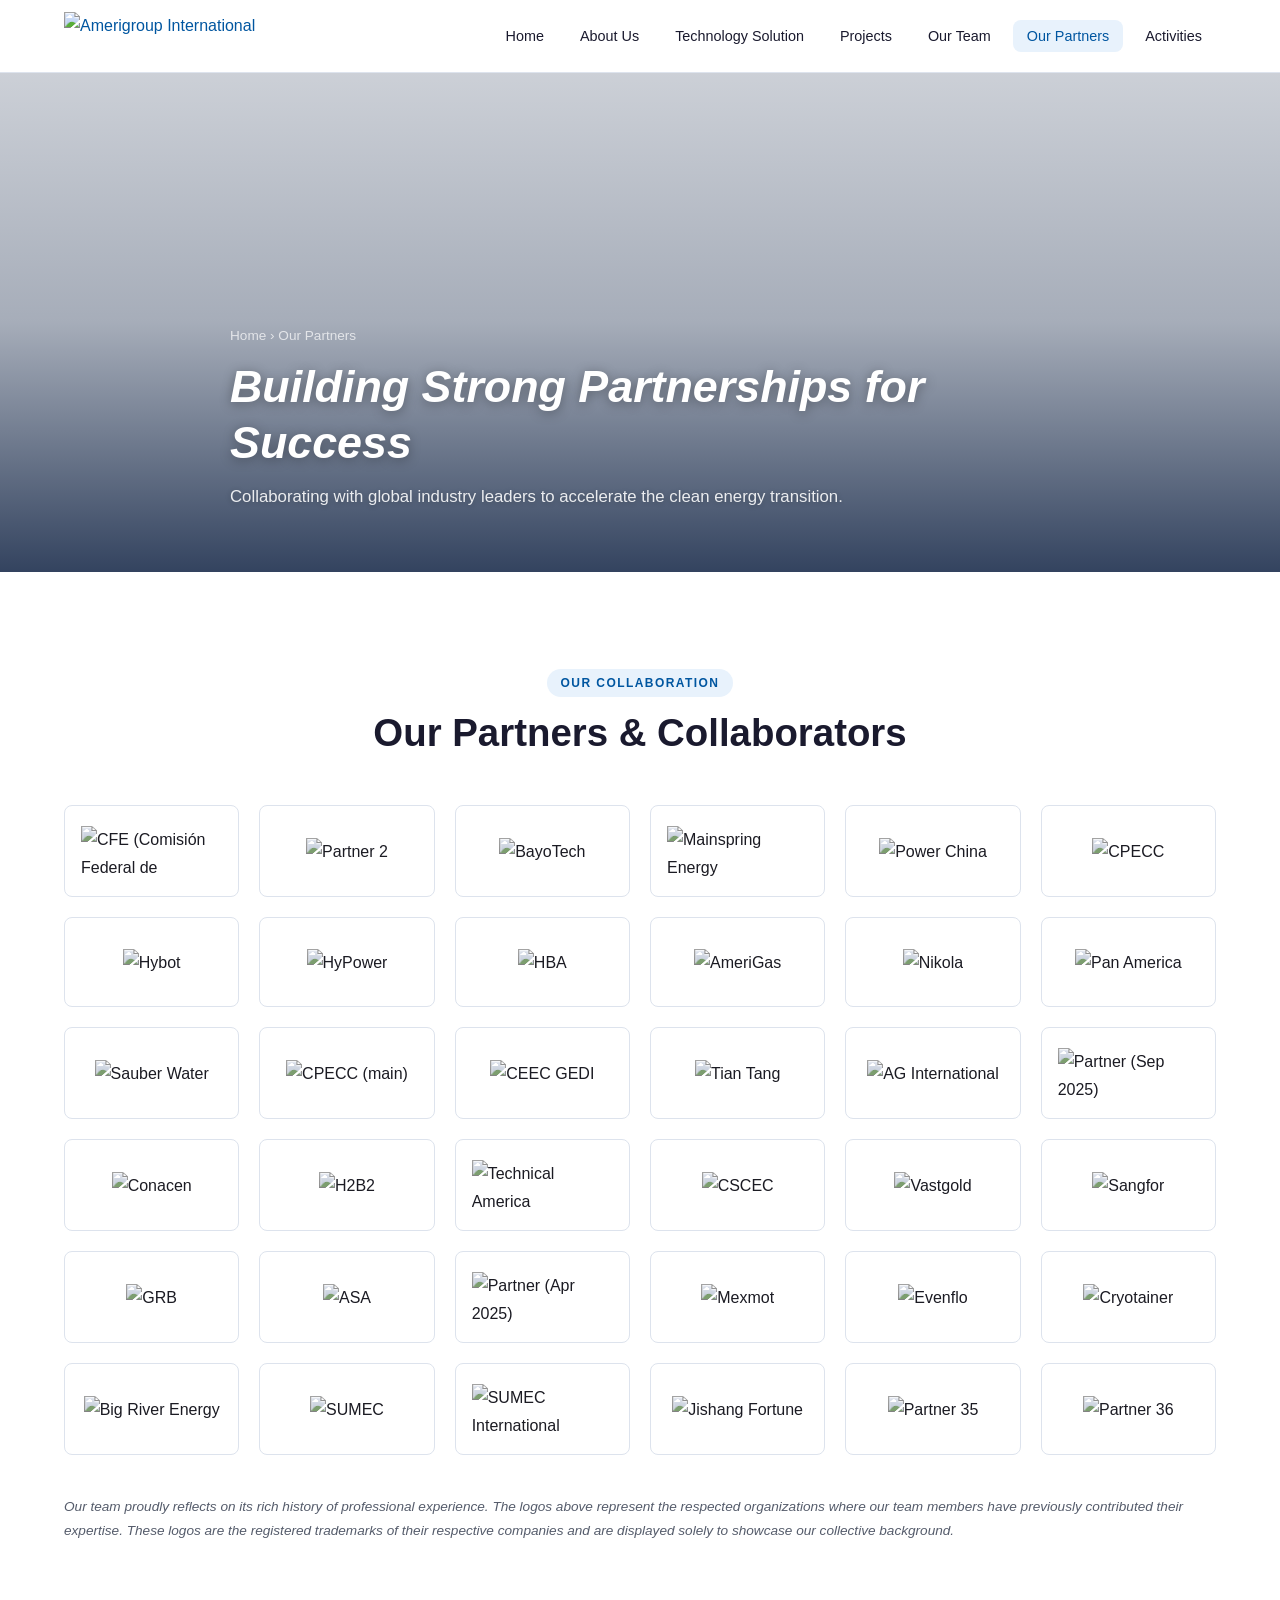
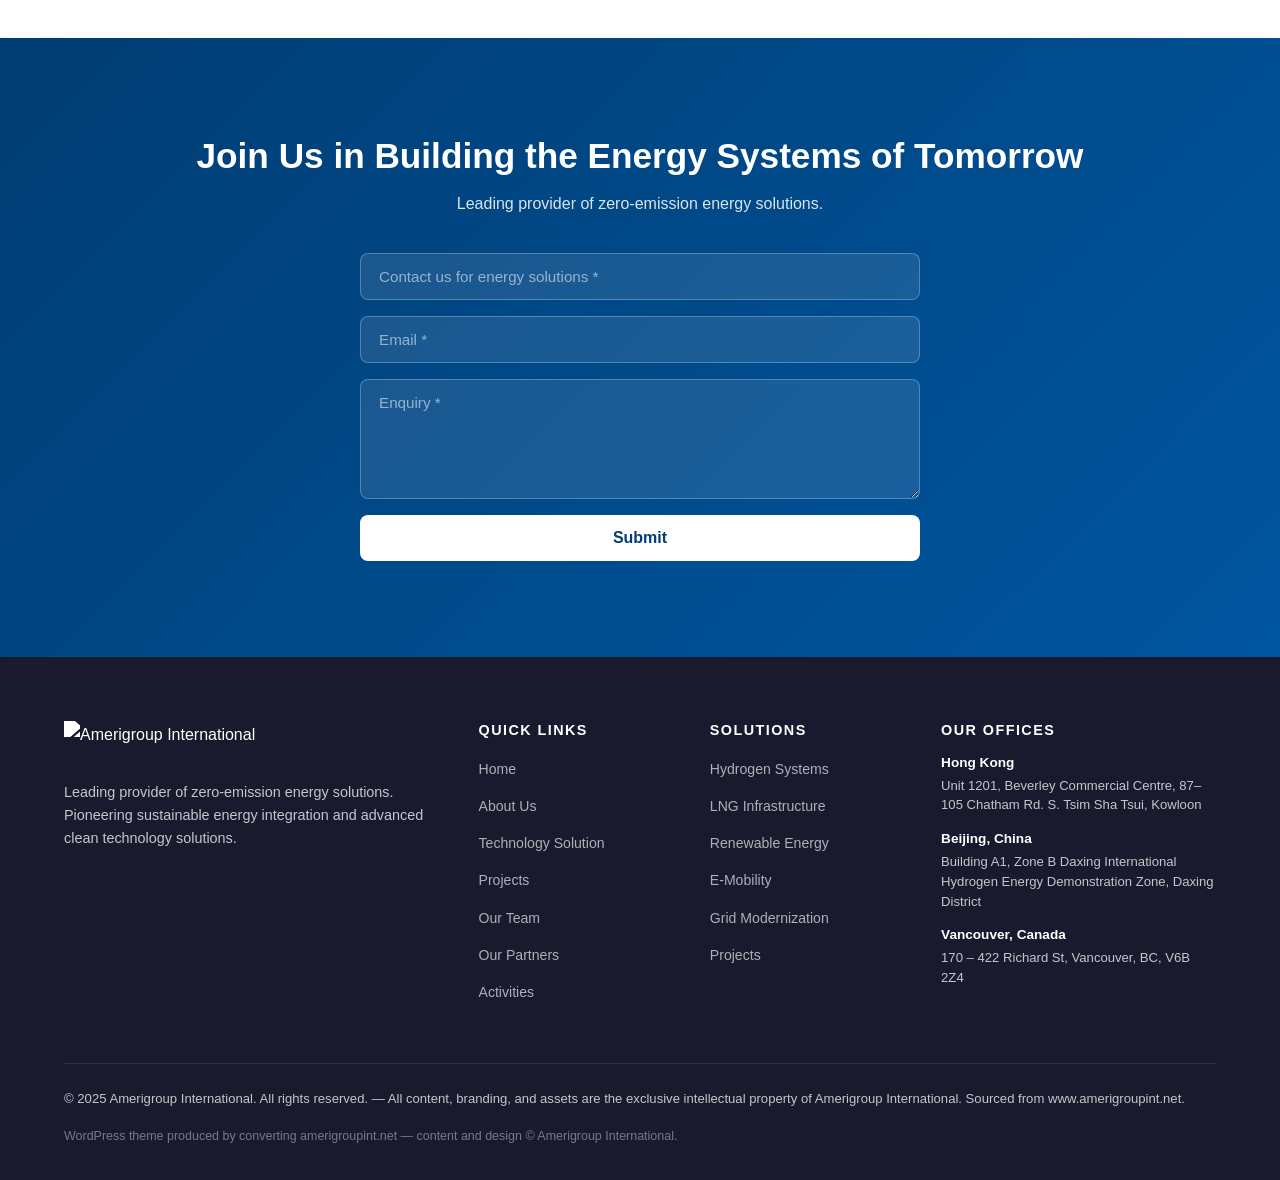
==== our-partners.html @ bb8b4ef3 "Update our-partners.html" ====
<!DOCTYPE html>
<html lang="en">

<head>
    <meta charset="UTF-8">
    <meta name="viewport" content="width=device-width, initial-scale=1">
    <title>Our Partners — Amerigroup International</title>
    <link rel="stylesheet" href="style.css">
</head>

<body>

    <header id="site-header" role="banner">
        <div class="container">
            <div class="header-inner">
                <a href="index.html" class="site-logo" aria-label="Amerigroup International">
                    <img src="https://assets.zyrosite.com/cdn-cgi/image/format=auto,w=768,fit=crop,q=95/ALpeJ1OkE5HqbP9Z/ag-blue-mxB4r60XMEiBQ2EG.jpg"
                        alt="Amerigroup International" height="48">
                </a>
                <nav class="primary-nav" id="primary-nav" role="navigation" aria-label="Primary Menu">
                    <ul>
                        <li><a href="index.html">Home</a></li>
                        <li><a href="about-us.html">About Us</a></li>
                        <li><a href="technology-solution.html">Technology Solution</a></li>
                        <li><a href="projects.html">Projects</a></li>
                        <li><a href="our-team.html">Our Team</a></li>
                        <li class="current-menu-item"><a href="our-partners.html">Our Partners</a></li>
                        <li><a href="activities.html">Activities</a></li>
                    </ul>
                </nav>
                <button class="nav-toggle" id="nav-toggle" aria-controls="primary-nav" aria-expanded="false"
                    aria-label="Toggle navigation">
                    <span></span><span></span><span></span>
                </button>
            </div>
        </div>
    </header>

    <section class="page-hero">
        <div class="page-hero-video">
            <div class="page-hero-fallback"
                style="background-image:url('https://images.pexels.com/videos/6192775/business-college-education-group-6192775.jpeg?auto=compress&cs=tinysrgb&fit=crop&h=1200&w=1920');">
            </div>
            <video autoplay muted loop playsinline
                poster="https://images.pexels.com/videos/6192775/business-college-education-group-6192775.jpeg?auto=compress&cs=tinysrgb&fit=crop&h=1200&w=1920">
                <source src="https://videos.pexels.com/video-files/6192775/6192775-uhd_3840_2160_25fps.mp4"
                    type="video/mp4">
            </video>
        </div>
        <div class="page-hero-overlay"></div>
        <div class="container">
            <div class="page-hero-content">
                <p class="breadcrumb"><a href="index.html">Home</a> &rsaquo; Our Partners</p>
                <h1>Building Strong Partnerships for Success</h1>
                <p class="page-hero-sub">Collaborating with global industry leaders to accelerate the clean energy
                    transition.</p>
            </div>
        </div>
    </section>

    <section class="section">
        <div class="container">

            <div class="text-center partners-intro">
                <span h2 class="section-label">Our Collaboration</span>
                <h2 class="section-title">Our Partners &amp; Collaborators</h2>
            </div>

            <div class="partners-grid">
                <div class="partner-logo"><img
                        src="https://assets.zyrosite.com/cdn-cgi/image/format=auto,w=375,fit=crop/ALpeJ1OkE5HqbP9Z/cfe-logo-Aq2oqEJEKxH3VvkL.jpg"
                        alt="CFE (Comisión Federal de Electricidad)" loading="lazy"></div>
                <div class="partner-logo"><img
                        src="https://assets.zyrosite.com/cdn-cgi/image/format=auto,w=375,fit=crop/ALpeJ1OkE5HqbP9Z/5fd99ac4b0de0221d2f2ece460ddadc4-YZ98b0kbexC9zvNN.jpeg"
                        alt="Partner 2" loading="lazy"></div>
                <div class="partner-logo"><img
                        src="https://assets.zyrosite.com/cdn-cgi/image/format=auto,w=375,fit=crop/ALpeJ1OkE5HqbP9Z/bayotech-Y4LDJEekqDHOD0bn.jpeg"
                        alt="BayoTech" loading="lazy"></div>
                <div class="partner-logo"><img
                        src="https://assets.zyrosite.com/cdn-cgi/image/format=auto,w=375,fit=crop/ALpeJ1OkE5HqbP9Z/mainspring-logo-Yg29q3y3ERFoQ3Nx.jpg"
                        alt="Mainspring Energy" loading="lazy"></div>
                <div class="partner-logo"><img
                        src="https://assets.zyrosite.com/cdn-cgi/image/format=auto,w=375,fit=crop/ALpeJ1OkE5HqbP9Z/power-china-logo-Awv4k1PnW7iljRRz.jpeg"
                        alt="Power China" loading="lazy"></div>
                <div class="partner-logo"><img
                        src="https://assets.zyrosite.com/cdn-cgi/image/format=auto,w=375,fit=crop/ALpeJ1OkE5HqbP9Z/cpecc-logo-m2WQaVEV5JHqVqkR.jpg"
                        alt="CPECC" loading="lazy"></div>
                <div class="partner-logo"><img
                        src="https://assets.zyrosite.com/cdn-cgi/image/format=auto,w=375,fit=crop/ALpeJ1OkE5HqbP9Z/hybot-logo-small-A85e4rX7bZCD9jOo.jpg"
                        alt="Hybot" loading="lazy"></div>
                <div class="partner-logo"><img
                        src="https://assets.zyrosite.com/cdn-cgi/image/format=auto,w=375,fit=crop/ALpeJ1OkE5HqbP9Z/hypower-mnlW95KMKMhDa0Q1.jpeg"
                        alt="HyPower" loading="lazy"></div>
                <div class="partner-logo"><img
                        src="https://assets.zyrosite.com/cdn-cgi/image/format=auto,w=375,fit=crop/ALpeJ1OkE5HqbP9Z/hba-clear-small-m5KMbrvJXgHxzRko.png"
                        alt="HBA" loading="lazy"></div>
                <div class="partner-logo"><img
                        src="https://assets.zyrosite.com/cdn-cgi/image/format=auto,w=375,fit=crop/ALpeJ1OkE5HqbP9Z/amerigas-logo-m5KMbxKl53f620Mv.jpeg"
                        alt="AmeriGas" loading="lazy"></div>
                <div class="partner-logo"><img
                        src="https://assets.zyrosite.com/cdn-cgi/image/format=auto,w=375,fit=crop/ALpeJ1OkE5HqbP9Z/nikola-logo-mxB7MWXWyLT8QO8X.png"
                        alt="Nikola" loading="lazy"></div>
                <div class="partner-logo"><img
                        src="https://assets.zyrosite.com/cdn-cgi/image/format=auto,w=375,fit=crop/ALpeJ1OkE5HqbP9Z/pan-america-logo-small-AMq14xkovju5bMLk.png"
                        alt="Pan America" loading="lazy"></div>
                <div class="partner-logo"><img
                        src="https://assets.zyrosite.com/cdn-cgi/image/format=auto,w=375,fit=crop/ALpeJ1OkE5HqbP9Z/sauber-water-logo-ALpo7qPK4lHn1KrA.jpg"
                        alt="Sauber Water" loading="lazy"></div>
                <div class="partner-logo"><img
                        src="https://assets.zyrosite.com/cdn-cgi/image/format=auto,w=375,fit=crop/ALpeJ1OkE5HqbP9Z/cpecc-main-A1aPJNxlRbhPyxOR.jpg"
                        alt="CPECC (main)" loading="lazy"></div>
                <div class="partner-logo"><img
                        src="https://assets.zyrosite.com/cdn-cgi/image/format=auto,w=375,fit=crop/ALpeJ1OkE5HqbP9Z/ceec-gedi-logo-AQEpDbZbeVIGXXQn.jpg"
                        alt="CEEC GEDI" loading="lazy"></div>
                <div class="partner-logo"><img
                        src="https://assets.zyrosite.com/cdn-cgi/image/format=auto,w=375,fit=crop/ALpeJ1OkE5HqbP9Z/tian-tang-small-m7V3Kkb00rIrO6Me.png"
                        alt="Tian Tang" loading="lazy"></div>
                <div class="partner-logo"><img
                        src="https://assets.zyrosite.com/cdn-cgi/image/format=auto,w=375,fit=crop/ALpeJ1OkE5HqbP9Z/ag-intal-YleWy2Zp37u9bqGw.PNG"
                        alt="AG International" loading="lazy"></div>
                <div class="partner-logo"><img
                        src="https://assets.zyrosite.com/cdn-cgi/image/format=auto,w=375,fit=crop/ALpeJ1OkE5HqbP9Z/screenshot-2025-09-26-at-1.44.44a-pm-YBgj45VznPTQRVKw.png"
                        alt="Partner (Sep 2025)" loading="lazy"></div>
                <div class="partner-logo"><img
                        src="https://assets.zyrosite.com/cdn-cgi/image/format=auto,w=375,fit=crop/ALpeJ1OkE5HqbP9Z/conacen1-m2W8Q5zQNoH9rXjB.jpeg"
                        alt="Conacen" loading="lazy"></div>
                <div class="partner-logo"><img
                        src="https://assets.zyrosite.com/cdn-cgi/image/format=auto,w=375,fit=crop/ALpeJ1OkE5HqbP9Z/h2b2-logo-AzG73bNb19f20z9N.jpg"
                        alt="H2B2" loading="lazy"></div>
                <div class="partner-logo"><img
                        src="https://assets.zyrosite.com/cdn-cgi/image/format=auto,w=375,fit=crop/ALpeJ1OkE5HqbP9Z/technical-america-logo-mk39qaJWRxSK5jqr.jpg"
                        alt="Technical America" loading="lazy"></div>
                <div class="partner-logo"><img
                        src="https://assets.zyrosite.com/cdn-cgi/image/format=auto,w=375,fit=crop/ALpeJ1OkE5HqbP9Z/cscec-AVL7b3D4EgtN8JDJ.jpg"
                        alt="CSCEC" loading="lazy"></div>
                <div class="partner-logo"><img
                        src="https://assets.zyrosite.com/cdn-cgi/image/format=auto,w=375,fit=crop/ALpeJ1OkE5HqbP9Z/vastgold-final-smaller-Aq2WoBy152Cg2JbG.png"
                        alt="Vastgold" loading="lazy"></div>
                <div class="partner-logo"><img
                        src="https://assets.zyrosite.com/cdn-cgi/image/format=auto,w=375,fit=crop/ALpeJ1OkE5HqbP9Z/sangfor-m7V3KjvZrQiDQQlD.jpg"
                        alt="Sangfor" loading="lazy"></div>
                <div class="partner-logo"><img
                        src="https://assets.zyrosite.com/cdn-cgi/image/format=auto,w=375,fit=crop/ALpeJ1OkE5HqbP9Z/grb-3-A85e4yW7LQipyL4q.jpg"
                        alt="GRB" loading="lazy"></div>
                <div class="partner-logo"><img
                        src="https://assets.zyrosite.com/cdn-cgi/image/format=auto,w=375,fit=crop/ALpeJ1OkE5HqbP9Z/a-ssa-copy-2-mePgn0jgrVslykLJ.png"
                        alt="ASA" loading="lazy"></div>
                <div class="partner-logo"><img
                        src="https://assets.zyrosite.com/cdn-cgi/image/format=auto,w=375,fit=crop/ALpeJ1OkE5HqbP9Z/screenshot-2025-04-11-at-9.10.30a-pm-Yan19zxGBDsEVOvK.png"
                        alt="Partner (Apr 2025)" loading="lazy"></div>
                <div class="partner-logo"><img
                        src="https://assets.zyrosite.com/cdn-cgi/image/format=auto,w=375,fit=crop/ALpeJ1OkE5HqbP9Z/mexmot-logo-YleyqOQJJWFbKXrJ.jpg"
                        alt="Mexmot" loading="lazy"></div>
                <div class="partner-logo"><img
                        src="https://assets.zyrosite.com/cdn-cgi/image/format=auto,w=375,fit=crop/ALpeJ1OkE5HqbP9Z/evenflo-YD04BxwxZxCvB643.jpg"
                        alt="Evenflo" loading="lazy"></div>
                <div class="partner-logo"><img
                        src="https://assets.zyrosite.com/cdn-cgi/image/format=auto,w=375,fit=crop/ALpeJ1OkE5HqbP9Z/cryotainer-logo-YBg4eaba15FBkWaN.jpg"
                        alt="Cryotainer" loading="lazy"></div>
                <div class="partner-logo"><img
                        src="https://assets.zyrosite.com/cdn-cgi/image/format=auto,w=375,fit=crop/ALpeJ1OkE5HqbP9Z/big-river-energy-logo-dWxvb9X5X2H6v4J2.jpeg"
                        alt="Big River Energy" loading="lazy"></div>
                <div class="partner-logo"><img
                        src="https://assets.zyrosite.com/cdn-cgi/image/format=auto,w=375,fit=crop/ALpeJ1OkE5HqbP9Z/sumec-Yyv97LxQGltQkxDK.jpg"
                        alt="SUMEC" loading="lazy"></div>
                <div class="partner-logo"><img
                        src="https://assets.zyrosite.com/cdn-cgi/image/format=auto,w=375,fit=crop/ALpeJ1OkE5HqbP9Z/sumec-int-l-tech-co-m2W8Qkn5ngij4p69.png"
                        alt="SUMEC International Technology" loading="lazy"></div>
                <div class="partner-logo"><img
                        src="https://assets.zyrosite.com/cdn-cgi/image/format=auto,w=375,fit=crop/ALpeJ1OkE5HqbP9Z/jishang-fortune-small-dWxvb0l3k0c6E1vX.png"
                        alt="Jishang Fortune" loading="lazy"></div>
                <div class="partner-logo"><img
                        src="https://assets.zyrosite.com/cdn-cgi/image/format=auto,w=375,fit=crop/ALpeJ1OkE5HqbP9Z/35ec40431d63300b5c2ef87aaaa35a81-3-YBgj45gEqkHo4PQm.jpeg"
                        alt="Partner 35" loading="lazy"></div>
                <div class="partner-logo"><img
                        src="https://assets.zyrosite.com/cdn-cgi/image/format=auto,w=375,fit=crop/ALpeJ1OkE5HqbP9Z/ay-c-ae-ae---small-Aq2WoNBgM0Uw68qP.png"
                        alt="Partner 36" loading="lazy"></div>
            </div>

            <p class="partners-disclaimer">
                Our team proudly reflects on its rich history of professional experience. The logos above represent the
                respected organizations where our team members have previously contributed their expertise. These logos
                are the registered trademarks of their respective companies and are displayed solely to showcase our
                collective background.
            </p>

        </div>
    </section>

    <!-- CONTACT CTA -->
    <section class="cta-section" id="contact">
        <div class="container">
            <h2>Join Us in Building the Energy Systems of Tomorrow</h2>
            <p>Leading provider of zero-emission energy solutions.</p>
            <form class="contact-form" id="ag-contact-form" novalidate>
                <input type="text" id="contact_name" name="contact_name" placeholder="Contact us for energy solutions *"
                    required>
                <input type="email" id="contact_email" name="contact_email" placeholder="Email *" required>
                <textarea id="contact_enquiry" name="contact_enquiry" placeholder="Enquiry *" required></textarea>
                <div id="ag-form-message" style="display:none;padding:12px;border-radius:6px;text-align:center;"></div>
                <button type="submit" class="btn-submit">Submit</button>
            </form>
        </div>
    </section>

    <footer id="site-footer" role="contentinfo">
        <div class="container">
            <div class="footer-grid">
                <div class="footer-brand">
                    <div class="footer-logo">
                        <a href="index.html">
                            <img src="https://assets.zyrosite.com/cdn-cgi/image/format=auto,w=375,h=69,fit=crop/ALpeJ1OkE5HqbP9Z/ag-blue-mxB4r60XMEiBQ2EG.jpg"
                                alt="Amerigroup International" height="44">
                        </a>
                    </div>
                    <p class="footer-tagline">Leading provider of zero-emission energy solutions. Pioneering sustainable
                        energy integration and advanced clean technology solutions.</p>
                </div>
                <div class="footer-col">
                    <h4>Quick Links</h4>
                    <ul>
                        <li><a href="index.html">Home</a></li>
                        <li><a href="about-us.html">About Us</a></li>
                        <li><a href="technology-solution.html">Technology Solution</a></li>
                        <li><a href="projects.html">Projects</a></li>
                        <li><a href="our-team.html">Our Team</a></li>
                        <li><a href="our-partners.html">Our Partners</a></li>
                        <li><a href="activities.html">Activities</a></li>
                    </ul>
                </div>
                <div class="footer-col">
                    <h4>Solutions</h4>
                    <ul>
                        <li><a href="technology-solution.html">Hydrogen Systems</a></li>
                        <li><a href="technology-solution.html">LNG Infrastructure</a></li>
                        <li><a href="technology-solution.html">Renewable Energy</a></li>
                        <li><a href="technology-solution.html">E-Mobility</a></li>
                        <li><a href="technology-solution.html">Grid Modernization</a></li>
                        <li><a href="projects.html">Projects</a></li>
                    </ul>
                </div>
                <div class="footer-col">
                    <h4>Our Offices</h4>
                    <div class="footer-office">
                        <h5>Hong Kong</h5>
                        <p>Unit 1201, Beverley Commercial Centre, 87–105 Chatham Rd. S. Tsim Sha Tsui, Kowloon</p>
                    </div>
                    <div class="footer-office">
                        <h5>Beijing, China</h5>
                        <p>Building A1, Zone B Daxing International Hydrogen Energy Demonstration Zone, Daxing District
                        </p>
                    </div>
                    <div class="footer-office">
                        <h5>Vancouver, Canada</h5>
                        <p>170 – 422 Richard St, Vancouver, BC, V6B 2Z4</p>
                    </div>
                </div>
            </div>
            <div class="footer-bottom">
                <p>
                    &copy; 2025 <a href="index.html" style="color:inherit;">Amerigroup International</a>. All rights
                    reserved.
                    &mdash; All content, branding, and assets are the exclusive intellectual property of Amerigroup
                    International.
                    Sourced from <a href="https://www.amerigroupint.net" style="color:inherit;" target="_blank"
                        rel="noopener">www.amerigroupint.net</a>.
                </p>
                <p style="font-size:.78rem;opacity:.55;margin-top:4px;">
                    WordPress theme produced by converting <a href="https://www.amerigroupint.net"
                        style="color:inherit;" target="_blank" rel="noopener">amerigroupint.net</a> — content and design
                    © Amerigroup International.
                </p>
            </div>
        </div>
    </footer>

</body>

</html>
---- style.css ----
/*
Theme Name:   Amerigroup International
Theme URI:    https://www.amerigroupint.net
Author:       Amerigroup International
Author URI:   https://www.amerigroupint.net
Description:  Official WordPress theme for Amerigroup International —
              Leading Provider of Zero-Emission Energy Solutions in USA and Mexico.
              All content, copy, imagery, branding, and assets are the exclusive
              intellectual property of Amerigroup International and were sourced
              directly from https://www.amerigroupint.net.
Version:      2.0.0
Requires at least: 6.0
Tested up to: 6.5
Requires PHP: 8.0
License:      Proprietary — All Rights Reserved
License URI:  https://www.amerigroupint.net
Text Domain:  amerigroup
Tags:         clean-energy, corporate, business, custom-menu, custom-logo, featured-images

================================================================================
COPYRIGHT NOTICE
================================================================================
Copyright (c) 2023–2025 Amerigroup International. All rights reserved.

Owner    : Amerigroup International
Website  : https://www.amerigroupint.net
Offices  : Unit 1201, Beverley Commercial Centre, 87-105 Chatham Rd. S.,
           Tsim Sha Tsui, Kowloon, Hong Kong |
           Building A1, Zone B, Daxing International Hydrogen Energy
           Demonstration Zone, Daxing District, Beijing, China |
           170-422 Richard St, Vancouver, BC, V6B 2Z4, Canada

--------------------------------------------------------------------------------
SOURCE ATTRIBUTION
--------------------------------------------------------------------------------
All text content, imagery, branding, logos, team biographies, partner
information, company history, product descriptions, and strategic content
contained in this WordPress theme were sourced exclusively from the original
Amerigroup International website: https://www.amerigroupint.net

This theme was produced by mirroring and converting the above website into a
WordPress-compatible theme structure. No content has been altered, invented,
or fabricated. All proprietary copy, trade names, and visual assets remain
the exclusive intellectual property of Amerigroup International.

--------------------------------------------------------------------------------
LICENSE
--------------------------------------------------------------------------------
PROPRIETARY AND CONFIDENTIAL. This theme and all associated files may only
be installed and operated on Amerigroup International's own WordPress instance.
Redistribution, resale, sublicensing, or use by any third party is strictly
prohibited without express written permission from Amerigroup International.

--------------------------------------------------------------------------------
THIRD-PARTY ASSETS (used under their respective open licenses)
--------------------------------------------------------------------------------
Videos  : Pexels (pexels.com)         — Pexels License (free for commercial use)
Photos  : Unsplash (unsplash.com)     — Unsplash License (free for commercial use)
Fonts   : Inter via Google Fonts      — SIL Open Font License 1.1
Partner & team logos are the registered trademarks of their respective
organisations and are displayed solely to reflect prior professional
associations of Amerigroup International team members.
================================================================================
*/

/* =============================================
   RESET & BASE
   ============================================= */
*, *::before, *::after { box-sizing: border-box; margin: 0; padding: 0; }

:root {
  --ag-blue:       #0056A0;
  --ag-blue-dark:  #003d73;
  --ag-blue-light: #e8f2fc;
  --ag-green:      #2ecc71;
  --ag-text:       #1a1a2e;
  --ag-muted:      #555c6b;
  --ag-white:      #ffffff;
  --ag-offwhite:   #f7f9fc;
  --ag-border:     #dde3ed;
  --ag-radius:     8px;
  --ag-shadow:     0 4px 24px rgba(0,0,0,.10);
  --ag-hero-overlay: rgba(0,30,70,.52);
  --ag-font-sans:  'Inter', 'Segoe UI', Arial, sans-serif;
  --ag-max-w:      1200px;
  --ag-transition: .3s ease;
}

html { scroll-behavior: smooth; }

body {
  font-family: var(--ag-font-sans);
  color: var(--ag-text);
  background: var(--ag-white);
  font-size: 16px;
  line-height: 1.7;
}

img { max-width: 100%; height: auto; display: block; }
a  { color: var(--ag-blue); text-decoration: none; transition: color var(--ag-transition); }
a:hover { color: var(--ag-blue-dark); }

h1,h2,h3,h4,h5,h6 {
  font-weight: 700;
  line-height: 1.25;
  color: var(--ag-text);
}

.container {
  max-width: var(--ag-max-w);
  margin: 0 auto;
  padding: 0 24px;
}

/* =============================================
   TYPOGRAPHY UTILITIES
   ============================================= */
.section-label {
  display: inline-block;
  font-size: .75rem;
  font-weight: 700;
  letter-spacing: .12em;
  text-transform: uppercase;
  color: var(--ag-blue);
  background: var(--ag-blue-light);
  padding: 4px 14px;
  border-radius: 20px;
  margin-bottom: 12px;
}
.section-title  { font-size: clamp(1.6rem, 3vw, 2.4rem); margin-bottom: 16px; }
.section-lead   { font-size: 1.1rem; color: var(--ag-muted); max-width: 680px; }
.text-center    { text-align: center; }
.text-center .section-lead { margin: 0 auto; }

/* =============================================
   HEADER / NAV
   ============================================= */
#site-header {
  position: fixed;
  top: 0; left: 0; right: 0;
  z-index: 1000;
  background: rgba(255,255,255,.97);
  backdrop-filter: blur(8px);
  border-bottom: 1px solid var(--ag-border);
  transition: box-shadow var(--ag-transition);
}
#site-header.scrolled { box-shadow: var(--ag-shadow); }

.header-inner {
  display: flex;
  align-items: center;
  justify-content: space-between;
  height: 72px;
}

.site-logo img { height: 48px; width: auto; }

.primary-nav ul {
  display: flex;
  gap: 8px;
  list-style: none;
}

.primary-nav a {
  font-size: .9rem;
  font-weight: 500;
  color: var(--ag-text);
  padding: 8px 14px;
  border-radius: var(--ag-radius);
  transition: background var(--ag-transition), color var(--ag-transition);
}
.primary-nav a:hover,
.primary-nav .current-menu-item > a {
  background: var(--ag-blue-light);
  color: var(--ag-blue);
}

.nav-toggle {
  display: none;
  background: none;
  border: none;
  cursor: pointer;
  padding: 8px;
}
.nav-toggle span {
  display: block; width: 24px; height: 2px;
  background: var(--ag-text);
  margin: 5px 0;
  transition: all var(--ag-transition);
}

/* =============================================
   HERO / VIDEO BANNER
   ============================================= */
.hero {
  position: relative;
  min-height: 100vh;
  display: flex;
  align-items: center;
  overflow: hidden;
}
.hero-video-wrap {
  position: absolute;
  inset: 0;
  z-index: 0;
}
.hero-video-wrap video,
.hero-video-wrap .hero-fallback {
  width: 100%; height: 100%;
  object-fit: cover;
}
.hero-overlay {
  position: absolute;
  inset: 0;
  background: var(--ag-hero-overlay);
  z-index: 1;
}
.hero-content {
  position: relative;
  z-index: 2;
  color: var(--ag-white);
  max-width: 820px;
  padding-top: 80px;
}
.hero-tag {
  display: inline-block;
  font-size: .78rem;
  font-weight: 700;
  letter-spacing: .15em;
  text-transform: uppercase;
  color: var(--ag-green);
  margin-bottom: 18px;
}
.hero-content h1 {
  font-size: clamp(2rem, 5vw, 3.4rem);
  color: var(--ag-white);
  margin-bottom: 22px;
  font-style: italic;
}
.hero-content p {
  font-size: 1.1rem;
  opacity: .88;
  margin-bottom: 36px;
  max-width: 640px;
}
.btn {
  display: inline-flex;
  align-items: center;
  gap: 8px;
  padding: 14px 28px;
  border-radius: var(--ag-radius);
  font-weight: 600;
  font-size: .95rem;
  cursor: pointer;
  transition: all var(--ag-transition);
  border: 2px solid transparent;
}
.btn-primary {
  background: var(--ag-blue);
  color: var(--ag-white);
  border-color: var(--ag-blue);
}
.btn-primary:hover {
  background: var(--ag-blue-dark);
  border-color: var(--ag-blue-dark);
  color: var(--ag-white);
}
.btn-outline {
  background: transparent;
  color: var(--ag-white);
  border-color: rgba(255,255,255,.6);
}
.btn-outline:hover {
  background: rgba(255,255,255,.12);
  border-color: var(--ag-white);
  color: var(--ag-white);
}
.btn-group { display: flex; flex-wrap: wrap; gap: 14px; }

/* =============================================
   PAGE HERO (inner pages) — video background
   ============================================= */
.page-hero {
  position: relative;
  height: 500px;
  display: flex;
  align-items: flex-end;
  overflow: hidden;
  margin-top: 72px;
}

/* Video layer */
.page-hero-video {
  position: absolute;
  inset: 0;
  z-index: 0;
}
.page-hero-video video {
  width: 100%;
  height: 100%;
  object-fit: cover;
  display: block;
}

/* Fallback image when video not loaded */
.page-hero-video .page-hero-fallback {
  position: absolute;
  inset: 0;
  background-size: cover;
  background-position: center;
  z-index: -1;
}

/* Dark gradient overlay */
.page-hero-overlay {
  position: absolute;
  inset: 0;
  background: linear-gradient(
    to top,
    rgba(0, 20, 55, 0.80) 0%,
    rgba(0, 20, 55, 0.35) 50%,
    rgba(0, 20, 55, 0.20) 100%
  );
  z-index: 1;
}

.page-hero-content {
  position: relative;
  z-index: 2;
  color: var(--ag-white);
  padding-bottom: 60px;
  max-width: 820px;
}
.page-hero-content h1 {
  font-size: clamp(1.8rem, 4vw, 2.8rem);
  color: var(--ag-white);
  font-style: italic;
  line-height: 1.25;
  text-shadow: 0 2px 12px rgba(0,0,0,.35);
}
.page-hero-content .page-hero-sub {
  font-size: 1.05rem;
  opacity: .88;
  margin-top: 12px;
  text-shadow: 0 1px 6px rgba(0,0,0,.3);
}
.breadcrumb { font-size: .85rem; opacity: .7; margin-bottom: 12px; }
.breadcrumb a { color: var(--ag-white); }
.breadcrumb a:hover { opacity: 1; }

@media (max-width: 768px) {
  .page-hero { height: 360px; }
  .page-hero-content { padding-bottom: 40px; }
}

/* =============================================
   SECTIONS
   ============================================= */
.section { padding: 96px 0; }
.section-sm { padding: 64px 0; }
.section-alt { background: var(--ag-offwhite); }

/* =============================================
   STATS BAR
   ============================================= */
.stats-bar {
  background: var(--ag-blue);
  color: var(--ag-white);
  padding: 40px 0;
}
.stats-grid {
  display: grid;
  grid-template-columns: repeat(auto-fit, minmax(180px, 1fr));
  gap: 24px;
  text-align: center;
}
.stat-number {
  font-size: 2.6rem;
  font-weight: 800;
  line-height: 1;
  margin-bottom: 6px;
}
.stat-label { font-size: .9rem; opacity: .8; text-transform: uppercase; letter-spacing: .08em; }

/* =============================================
   SERVICES GRID
   ============================================= */
.services-grid {
  display: grid;
  grid-template-columns: repeat(auto-fit, minmax(260px, 1fr));
  gap: 28px;
}
.service-card {
  background: var(--ag-white);
  border: 1px solid var(--ag-border);
  border-radius: 12px;
  padding: 32px 28px;
  transition: box-shadow var(--ag-transition), transform var(--ag-transition);
}
.service-card:hover {
  box-shadow: var(--ag-shadow);
  transform: translateY(-4px);
}
.service-icon {
  width: 52px; height: 52px;
  border-radius: 12px;
  background: var(--ag-blue-light);
  display: flex; align-items: center; justify-content: center;
  margin-bottom: 18px;
  font-size: 1.4rem;
}
.service-card h3 { font-size: 1rem; margin-bottom: 10px; }
.service-card p  { font-size: .9rem; color: var(--ag-muted); }

/* =============================================
   TECH SOLUTION LAYOUT
   ============================================= */
.tech-item {
  display: grid;
  grid-template-columns: 1fr 1fr;
  gap: 56px;
  align-items: center;
  padding: 64px 0;
  border-bottom: 1px solid var(--ag-border);
}
.tech-item:last-child { border-bottom: none; }
.tech-item.reverse { direction: rtl; }
.tech-item.reverse > * { direction: ltr; }
.tech-item-img { border-radius: 12px; overflow: hidden; }
.tech-item-img img { width: 100%; height: 340px; object-fit: cover; }
.tech-item-body h2 { font-size: 1.5rem; margin-bottom: 16px; color: var(--ag-blue); }
.tech-item-body p  { color: var(--ag-muted); }

/* =============================================
   PROJECTS
   ============================================= */
.projects-grid {
  display: grid;
  grid-template-columns: repeat(auto-fit, minmax(320px, 1fr));
  gap: 32px;
}
.project-card {
  border-radius: 12px;
  overflow: hidden;
  border: 1px solid var(--ag-border);
  background: var(--ag-white);
  transition: box-shadow var(--ag-transition);
}
.project-card:hover { box-shadow: var(--ag-shadow); }
.project-card-img { height: 220px; overflow: hidden; }
.project-card-img img { width: 100%; height: 100%; object-fit: cover; transition: transform .5s ease; }
.project-card:hover .project-card-img img { transform: scale(1.04); }
.project-card-body { padding: 28px; }
.project-tag {
  font-size: .75rem; font-weight: 700;
  color: var(--ag-blue); text-transform: uppercase;
  letter-spacing: .1em; margin-bottom: 10px;
}
.project-card-body h3 { font-size: 1.15rem; margin-bottom: 12px; }
.project-card-body p  { font-size: .9rem; color: var(--ag-muted); }

/* =============================================
   TEAM
   ============================================= */
.team-grid {
  display: grid;
  grid-template-columns: repeat(auto-fill, minmax(260px, 1fr));
  gap: 32px;
}
.team-card {
  background: var(--ag-white);
  border: 1px solid var(--ag-border);
  border-radius: 12px;
  overflow: hidden;
  text-align: center;
  transition: box-shadow var(--ag-transition);
}
.team-card:hover { box-shadow: var(--ag-shadow); }
.team-card-photo { height: 260px; overflow: hidden; }
.team-card-photo img { width: 100%; height: 100%; object-fit: cover; object-position: top; }
.team-card-body { padding: 24px 20px; }
.team-card-body h3 { font-size: 1rem; margin-bottom: 4px; }
.team-title { font-size: .82rem; color: var(--ag-blue); font-weight: 600; margin-bottom: 12px; }
.team-card-body p { font-size: .85rem; color: var(--ag-muted); line-height: 1.6; }

/* =============================================
   PARTNERS
   ============================================= */
.partners-intro { margin-bottom: 48px; }
.partners-grid {
  display: grid;
  grid-template-columns: repeat(auto-fill, minmax(160px, 1fr));
  gap: 20px;
}
.partner-logo {
  background: var(--ag-white);
  border: 1px solid var(--ag-border);
  border-radius: 8px;
  padding: 20px 16px;
  display: flex;
  align-items: center;
  justify-content: center;
  min-height: 90px;
  transition: box-shadow var(--ag-transition);
}
.partner-logo:hover { box-shadow: var(--ag-shadow); }
.partner-logo img { max-height: 50px; width: auto; object-fit: contain; filter: grayscale(60%); transition: filter var(--ag-transition); }
.partner-logo:hover img { filter: grayscale(0%); }
.partners-disclaimer { margin-top: 40px; font-size: .85rem; color: var(--ag-muted); font-style: italic; }

/* =============================================
   VALUES GRID (About page)
   ============================================= */
.values-grid {
  display: grid;
  grid-template-columns: repeat(auto-fit, minmax(220px, 1fr));
  gap: 28px;
}
.value-card {
  background: var(--ag-white);
  border: 1px solid var(--ag-border);
  border-radius: 12px;
  padding: 32px 24px;
  text-align: center;
  transition: box-shadow var(--ag-transition);
}
.value-card:hover { box-shadow: var(--ag-shadow); }
.value-icon { font-size: 2rem; margin-bottom: 16px; }
.value-card h3 { font-size: 1rem; color: var(--ag-blue); margin-bottom: 10px; }
.value-card p  { font-size: .88rem; color: var(--ag-muted); }

/* =============================================
   ABOUT TWO-COLUMN SECTIONS
   ============================================= */
.about-split {
  display: grid;
  grid-template-columns: 1fr 1fr;
  gap: 64px;
  align-items: center;
}
.about-split-img { border-radius: 12px; overflow: hidden; }
.about-split-img img { width: 100%; height: 400px; object-fit: cover; }
.about-split-body h2 { font-size: 1.8rem; margin-bottom: 20px; }

/* =============================================
   STRATEGY LIST
   ============================================= */
.strategy-list {
  list-style: none;
  display: flex;
  flex-direction: column;
  gap: 16px;
}
.strategy-list li {
  display: flex;
  gap: 16px;
  align-items: flex-start;
  background: var(--ag-offwhite);
  padding: 18px 20px;
  border-radius: var(--ag-radius);
  border-left: 4px solid var(--ag-blue);
}
.strategy-list li::before {
  content: '→';
  color: var(--ag-blue);
  font-weight: 700;
  flex-shrink: 0;
  margin-top: 2px;
}

/* =============================================
   CONTACT FORM CTA
   ============================================= */
.cta-section {
  background: linear-gradient(135deg, var(--ag-blue-dark) 0%, var(--ag-blue) 100%);
  color: var(--ag-white);
  padding: 96px 0;
  text-align: center;
}
.cta-section h2 { color: var(--ag-white); margin-bottom: 12px; font-size: clamp(1.6rem, 3vw, 2.2rem); }
.cta-section p  { opacity: .85; max-width: 560px; margin: 0 auto 36px; }
.contact-form   { max-width: 560px; margin: 0 auto; display: flex; flex-direction: column; gap: 16px; }
.contact-form input,
.contact-form textarea {
  padding: 14px 18px;
  border-radius: var(--ag-radius);
  border: 1px solid rgba(255,255,255,.25);
  background: rgba(255,255,255,.10);
  color: var(--ag-white);
  font-size: .95rem;
  font-family: var(--ag-font-sans);
  outline: none;
  transition: border-color var(--ag-transition);
}
.contact-form input::placeholder,
.contact-form textarea::placeholder { color: rgba(255,255,255,.55); }
.contact-form input:focus,
.contact-form textarea:focus { border-color: rgba(255,255,255,.7); }
.contact-form textarea { min-height: 120px; resize: vertical; }
.contact-form .btn-submit {
  padding: 14px;
  background: var(--ag-white);
  color: var(--ag-blue-dark);
  border: none;
  border-radius: var(--ag-radius);
  font-weight: 700;
  font-size: 1rem;
  cursor: pointer;
  transition: background var(--ag-transition), color var(--ag-transition);
}
.contact-form .btn-submit:hover { background: var(--ag-green); color: var(--ag-white); }
.contact-form label { font-size: .85rem; color: rgba(255,255,255,.7); margin-bottom: -8px; }

/* =============================================
   FOOTER
   ============================================= */
#site-footer {
  background: var(--ag-text);
  color: rgba(255,255,255,.75);
  padding: 64px 0 32px;
}
.footer-grid {
  display: grid;
  grid-template-columns: 2fr 1fr 1fr 1.5fr;
  gap: 48px;
  margin-bottom: 48px;
}
.footer-logo { margin-bottom: 16px; }
.footer-logo img { height: 44px; filter: brightness(0) invert(1); }
.footer-tagline { font-size: .9rem; line-height: 1.6; }
.footer-col h4 {
  color: var(--ag-white);
  font-size: .9rem;
  text-transform: uppercase;
  letter-spacing: .1em;
  margin-bottom: 16px;
}
.footer-col ul { list-style: none; }
.footer-col ul li { margin-bottom: 10px; }
.footer-col ul a { color: rgba(255,255,255,.65); font-size: .88rem; }
.footer-col ul a:hover { color: var(--ag-white); }
.footer-office { margin-bottom: 16px; }
.footer-office h5 { color: var(--ag-white); font-size: .85rem; font-weight: 600; margin-bottom: 4px; }
.footer-office p { font-size: .82rem; line-height: 1.5; }
.footer-bottom {
  border-top: 1px solid rgba(255,255,255,.1);
  padding-top: 24px;
  display: flex;
  justify-content: space-between;
  align-items: center;
  font-size: .82rem;
  flex-wrap: wrap;
  gap: 12px;
}

/* =============================================
   RESPONSIVE
   ============================================= */
@media (max-width: 1024px) {
  .tech-item { grid-template-columns: 1fr; gap: 32px; }
  .tech-item.reverse { direction: ltr; }
  .about-split { grid-template-columns: 1fr; gap: 40px; }
  .footer-grid { grid-template-columns: 1fr 1fr; }
}

@media (max-width: 768px) {
  .section { padding: 64px 0; }
  .nav-toggle { display: block; }
  .primary-nav {
    display: none;
    position: absolute;
    top: 72px; left: 0; right: 0;
    background: var(--ag-white);
    border-bottom: 1px solid var(--ag-border);
    padding: 16px 24px 24px;
    box-shadow: var(--ag-shadow);
  }
  .primary-nav.open { display: block; }
  .primary-nav ul { flex-direction: column; gap: 4px; }
  .primary-nav a { display: block; }
  .footer-grid { grid-template-columns: 1fr; }
  .footer-bottom { justify-content: center; text-align: center; }
  .page-hero { height: 300px; }
  .team-grid { grid-template-columns: repeat(auto-fill, minmax(220px, 1fr)); }
}

/* =============================================
   MID-PAGE VIDEO SECTION (Home page, second video)
   ============================================= */
.mid-video-section {
  position: relative;
  height: 480px;
  overflow: hidden;
  display: flex;
  align-items: center;
  justify-content: center;
}
.mid-video-section video {
  position: absolute;
  inset: 0;
  width: 100%;
  height: 100%;
  object-fit: cover;
}
.mid-video-section .mid-video-overlay {
  position: absolute;
  inset: 0;
  background: rgba(0,25,60,.55);
  z-index: 1;
}
.mid-video-section .mid-video-content {
  position: relative;
  z-index: 2;
  text-align: center;
  color: #fff;
  padding: 0 24px;
  max-width: 760px;
}
.mid-video-section .mid-video-content h2 {
  font-size: clamp(1.6rem, 3vw, 2.4rem);
  color: #fff;
  font-style: italic;
  margin-bottom: 14px;
}
.mid-video-section .mid-video-content p {
  font-size: 1.05rem;
  opacity: .88;
}

/* =============================================
   UNSPLASH BANNER (Home page, before CTA)
   ============================================= */
.unsplash-banner {
  position: relative;
  min-height: 380px;
  display: flex;
  align-items: center;
  overflow: hidden;
}
.unsplash-banner-bg {
  position: absolute;
  inset: 0;
  background-size: cover;
  background-position: center;
  filter: brightness(.45);
}
.unsplash-banner-content {
  position: relative;
  z-index: 2;
  color: #fff;
  text-align: center;
  max-width: 720px;
  margin: 0 auto;
  padding: 60px 24px;
}
.unsplash-banner-content h2 {
  font-size: clamp(1.6rem, 3.5vw, 2.4rem);
  color: #fff;
  font-style: italic;
  margin-bottom: 12px;
}
.unsplash-banner-content p {
  font-size: 1.05rem;
  opacity: .85;
}

/* =============================================
   VALUE CARDS WITH PHOTO (About page)
   ============================================= */
.value-card-photo {
  background: var(--ag-white);
  border: 1px solid var(--ag-border);
  border-radius: 12px;
  overflow: hidden;
  transition: box-shadow var(--ag-transition);
}
.value-card-photo:hover { box-shadow: var(--ag-shadow); }
.value-card-photo-img {
  height: 200px;
  overflow: hidden;
}
.value-card-photo-img img {
  width: 100%;
  height: 100%;
  object-fit: cover;
  transition: transform .5s ease;
}
.value-card-photo:hover .value-card-photo-img img { transform: scale(1.04); }
.value-card-photo-body {
  padding: 20px 18px;
  text-align: center;
}
.value-card-photo-body h3 {
  font-size: .95rem;
  color: var(--ag-blue);
  margin-bottom: 6px;
}
.value-card-photo-body p {
  font-size: .85rem;
  color: var(--ag-muted);
}

/* =============================================
   TECH GALLERY (Technology Solution page bottom)
   ============================================= */
.tech-gallery {
  display: grid;
  grid-template-columns: repeat(3, 1fr);
  gap: 0;
  margin-top: 64px;
}
.tech-gallery-item {
  position: relative;
  overflow: hidden;
  height: 340px;
}
.tech-gallery-item img {
  width: 100%;
  height: 100%;
  object-fit: cover;
  transition: transform .5s ease;
}
.tech-gallery-item:hover img { transform: scale(1.06); }
.tech-gallery-caption {
  position: absolute;
  inset: 0;
  background: rgba(0,25,60,.5);
  display: flex;
  align-items: flex-end;
  padding: 20px;
  opacity: 0;
  transition: opacity var(--ag-transition);
}
.tech-gallery-item:hover .tech-gallery-caption { opacity: 1; }
.tech-gallery-caption p {
  color: #fff;
  font-size: .9rem;
  font-weight: 500;
}
@media (max-width: 768px) {
  .tech-gallery { grid-template-columns: 1fr; }
  .tech-gallery-item { height: 240px; }
  .mid-video-section { height: 320px; }
  .unsplash-banner { min-height: 280px; }
}

/* =============================================
   ABOUT LOGO STRIP (About page — second logo)
   ============================================= */
.about-logo-strip {
  display: flex;
  justify-content: center;
  padding: 32px 0 0;
}
.about-logo-strip img {
  height: 70px;
  width: auto;
}

/* =============================================
   PAGE 7 — ACTIVITIES & NEWS IN CHINA
   ============================================= */

/* ── Timeline ── */
.ag-timeline {
  position: relative;
  padding: 0 0 0 32px;
}
.ag-timeline::before {
  content: '';
  position: absolute;
  left: 0;
  top: 8px;
  bottom: 0;
  width: 3px;
  background: linear-gradient(to bottom, var(--ag-blue), var(--ag-green));
  border-radius: 3px;
}
.ag-timeline-item {
  position: relative;
  margin-bottom: 48px;
  padding-left: 28px;
}
.ag-timeline-item::before {
  content: '';
  position: absolute;
  left: -38px;
  top: 6px;
  width: 14px;
  height: 14px;
  border-radius: 50%;
  background: var(--ag-blue);
  border: 3px solid var(--ag-white);
  box-shadow: 0 0 0 3px var(--ag-blue);
  z-index: 1;
}
.ag-timeline-item.featured::before {
  background: var(--ag-green);
  box-shadow: 0 0 0 3px var(--ag-green);
  width: 18px;
  height: 18px;
  left: -40px;
  top: 4px;
}
.ag-timeline-date {
  display: inline-flex;
  align-items: center;
  gap: 6px;
  font-size: .75rem;
  font-weight: 700;
  text-transform: uppercase;
  letter-spacing: .1em;
  color: var(--ag-blue);
  background: var(--ag-blue-light);
  padding: 3px 12px;
  border-radius: 20px;
  margin-bottom: 10px;
}
.ag-timeline-item.featured .ag-timeline-date {
  background: #e8faf0;
  color: #1a7a45;
}
.ag-timeline-card {
  background: var(--ag-white);
  border: 1px solid var(--ag-border);
  border-radius: 12px;
  padding: 24px 28px;
  transition: box-shadow var(--ag-transition);
}
.ag-timeline-card:hover { box-shadow: var(--ag-shadow); }
.ag-timeline-card h3 {
  font-size: 1.1rem;
  margin-bottom: 10px;
  color: var(--ag-text);
  line-height: 1.35;
}
.ag-timeline-card p {
  font-size: .9rem;
  color: var(--ag-muted);
  line-height: 1.7;
  margin-bottom: 12px;
}
.ag-timeline-card p:last-child { margin-bottom: 0; }
.ag-timeline-card .ag-source-badge {
  display: inline-flex;
  align-items: center;
  gap: 6px;
  font-size: .75rem;
  font-weight: 600;
  color: var(--ag-muted);
  background: var(--ag-offwhite);
  padding: 4px 10px;
  border-radius: 6px;
  margin-top: 10px;
  text-decoration: none;
  transition: background var(--ag-transition);
}
.ag-timeline-card .ag-source-badge:hover {
  background: var(--ag-blue-light);
  color: var(--ag-blue);
}
.ag-significance {
  display: flex;
  gap: 10px;
  align-items: flex-start;
  margin-top: 14px;
  padding: 14px 16px;
  background: var(--ag-blue-light);
  border-radius: 8px;
  border-left: 3px solid var(--ag-blue);
  font-size: .85rem;
  color: var(--ag-blue-dark);
}
.ag-significance::before { content: '⭐'; flex-shrink: 0; }

/* ── News Grid ── */
.ag-news-grid {
  display: grid;
  grid-template-columns: repeat(auto-fit, minmax(300px, 1fr));
  gap: 28px;
}
.ag-news-card {
  background: var(--ag-white);
  border: 1px solid var(--ag-border);
  border-radius: 12px;
  overflow: hidden;
  transition: box-shadow var(--ag-transition), transform var(--ag-transition);
  display: flex;
  flex-direction: column;
}
.ag-news-card:hover {
  box-shadow: var(--ag-shadow);
  transform: translateY(-3px);
}
.ag-news-card-header {
  padding: 20px 22px 0;
}
.ag-news-tag {
  display: inline-block;
  font-size: .7rem;
  font-weight: 700;
  text-transform: uppercase;
  letter-spacing: .1em;
  padding: 3px 10px;
  border-radius: 20px;
  margin-bottom: 12px;
}
.ag-news-tag.hydrogen  { background:#e8f4fd; color:#0a6ebd; }
.ag-news-tag.digital   { background:#edf7ed; color:#1a7a45; }
.ag-news-tag.government{ background:#fef3e2; color:#a05c0a; }
.ag-news-tag.summit    { background:#f4eafc; color:#6b2fa0; }
.ag-news-tag.partnership { background:#fff0f0; color:#c0392b; }

.ag-news-card h3 {
  font-size: 1rem;
  margin-bottom: 8px;
  line-height: 1.4;
}
.ag-news-card-body {
  padding: 14px 22px 20px;
  flex: 1;
  display: flex;
  flex-direction: column;
}
.ag-news-card-body p {
  font-size: .875rem;
  color: var(--ag-muted);
  line-height: 1.65;
  flex: 1;
}
.ag-news-card-footer {
  padding: 14px 22px;
  border-top: 1px solid var(--ag-border);
  display: flex;
  align-items: center;
  justify-content: space-between;
}
.ag-news-meta {
  font-size: .75rem;
  color: var(--ag-muted);
}
.ag-news-link {
  font-size: .78rem;
  font-weight: 600;
  color: var(--ag-blue);
  display: flex;
  align-items: center;
  gap: 4px;
}
.ag-news-link:hover { color: var(--ag-blue-dark); }

/* ── Impact Stats bar ── */
.ag-impact-bar {
  background: linear-gradient(135deg, #0a3d6b 0%, var(--ag-blue) 100%);
  color: var(--ag-white);
  padding: 52px 0;
}
.ag-impact-grid {
  display: grid;
  grid-template-columns: repeat(auto-fit, minmax(160px, 1fr));
  gap: 32px;
  text-align: center;
}
.ag-impact-num {
  font-size: 2.4rem;
  font-weight: 800;
  line-height: 1;
  margin-bottom: 6px;
}
.ag-impact-label {
  font-size: .8rem;
  opacity: .8;
  text-transform: uppercase;
  letter-spacing: .1em;
}

/* ── Pptx Vastgold integration callout ── */
.ag-vastgold-callout {
  background: var(--ag-offwhite);
  border: 1px solid var(--ag-border);
  border-radius: 12px;
  padding: 28px 32px;
  display: flex;
  gap: 20px;
  align-items: flex-start;
  margin: 32px 0;
}
.ag-vastgold-callout .ag-vg-icon {
  font-size: 2rem;
  flex-shrink: 0;
  margin-top: 2px;
}
.ag-vastgold-callout h4 {
  font-size: 1rem;
  color: var(--ag-blue);
  margin-bottom: 6px;
}
.ag-vastgold-callout p {
  font-size: .875rem;
  color: var(--ag-muted);
  line-height: 1.65;
}

@media (max-width: 768px) {
  .ag-timeline { padding-left: 24px; }
  .ag-timeline-item { padding-left: 20px; }
  .ag-timeline-item::before { left: -30px; }
}
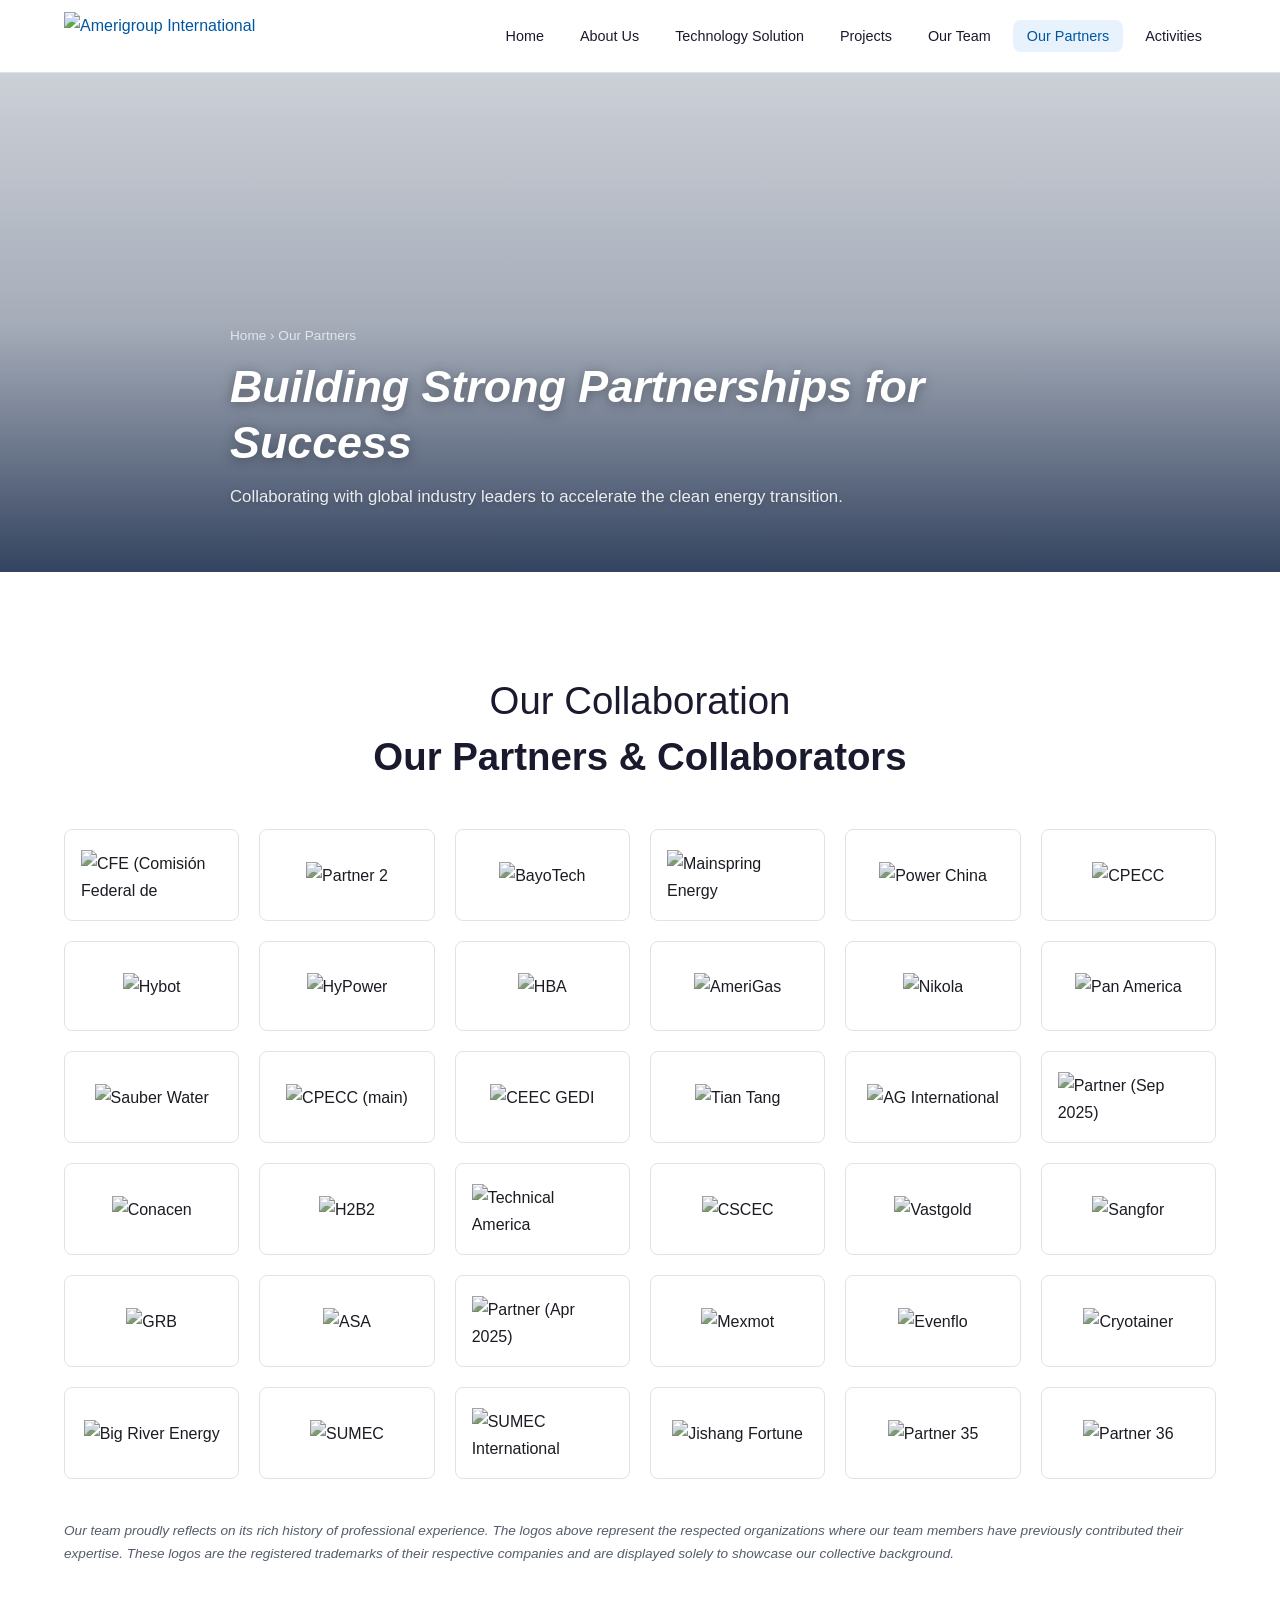
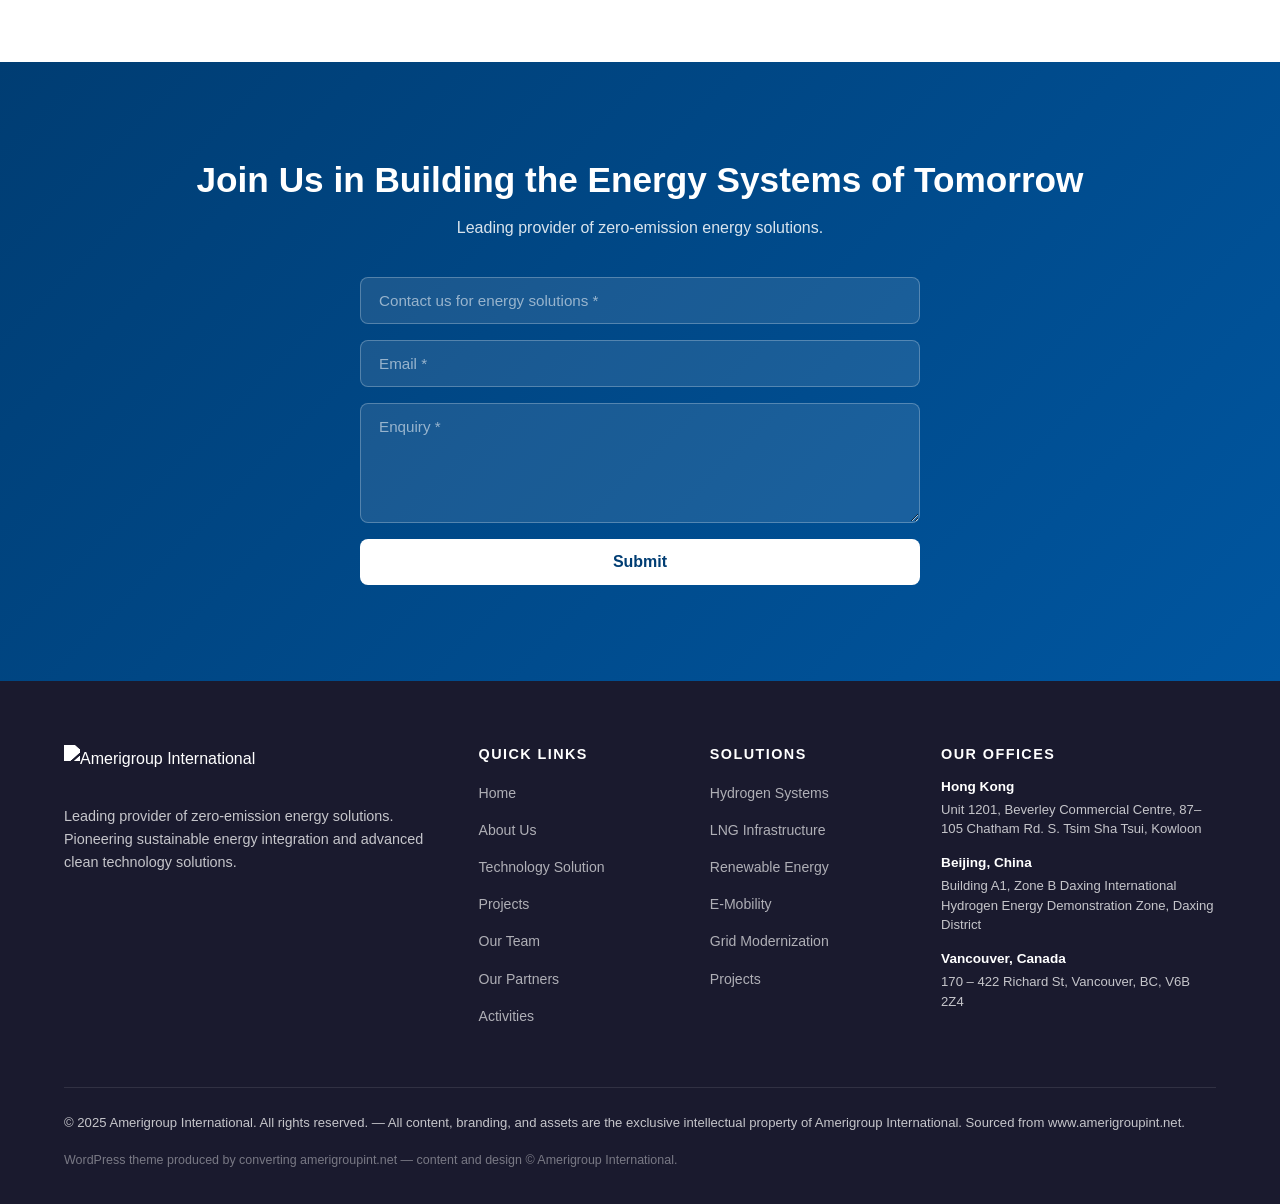
==== commit e84fd41e: "Update our-partners.html" ====
--- a/our-partners.html
+++ b/our-partners.html
@@ -62,7 +62,7 @@
         <div class="container">
 
             <div class="text-center partners-intro">
-                <span h2 class="section-label">Our Collaboration</span>
+                <span h2 class="section-title">Our Collaboration</span>
                 <h2 class="section-title">Our Partners &amp; Collaborators</h2>
             </div>
 
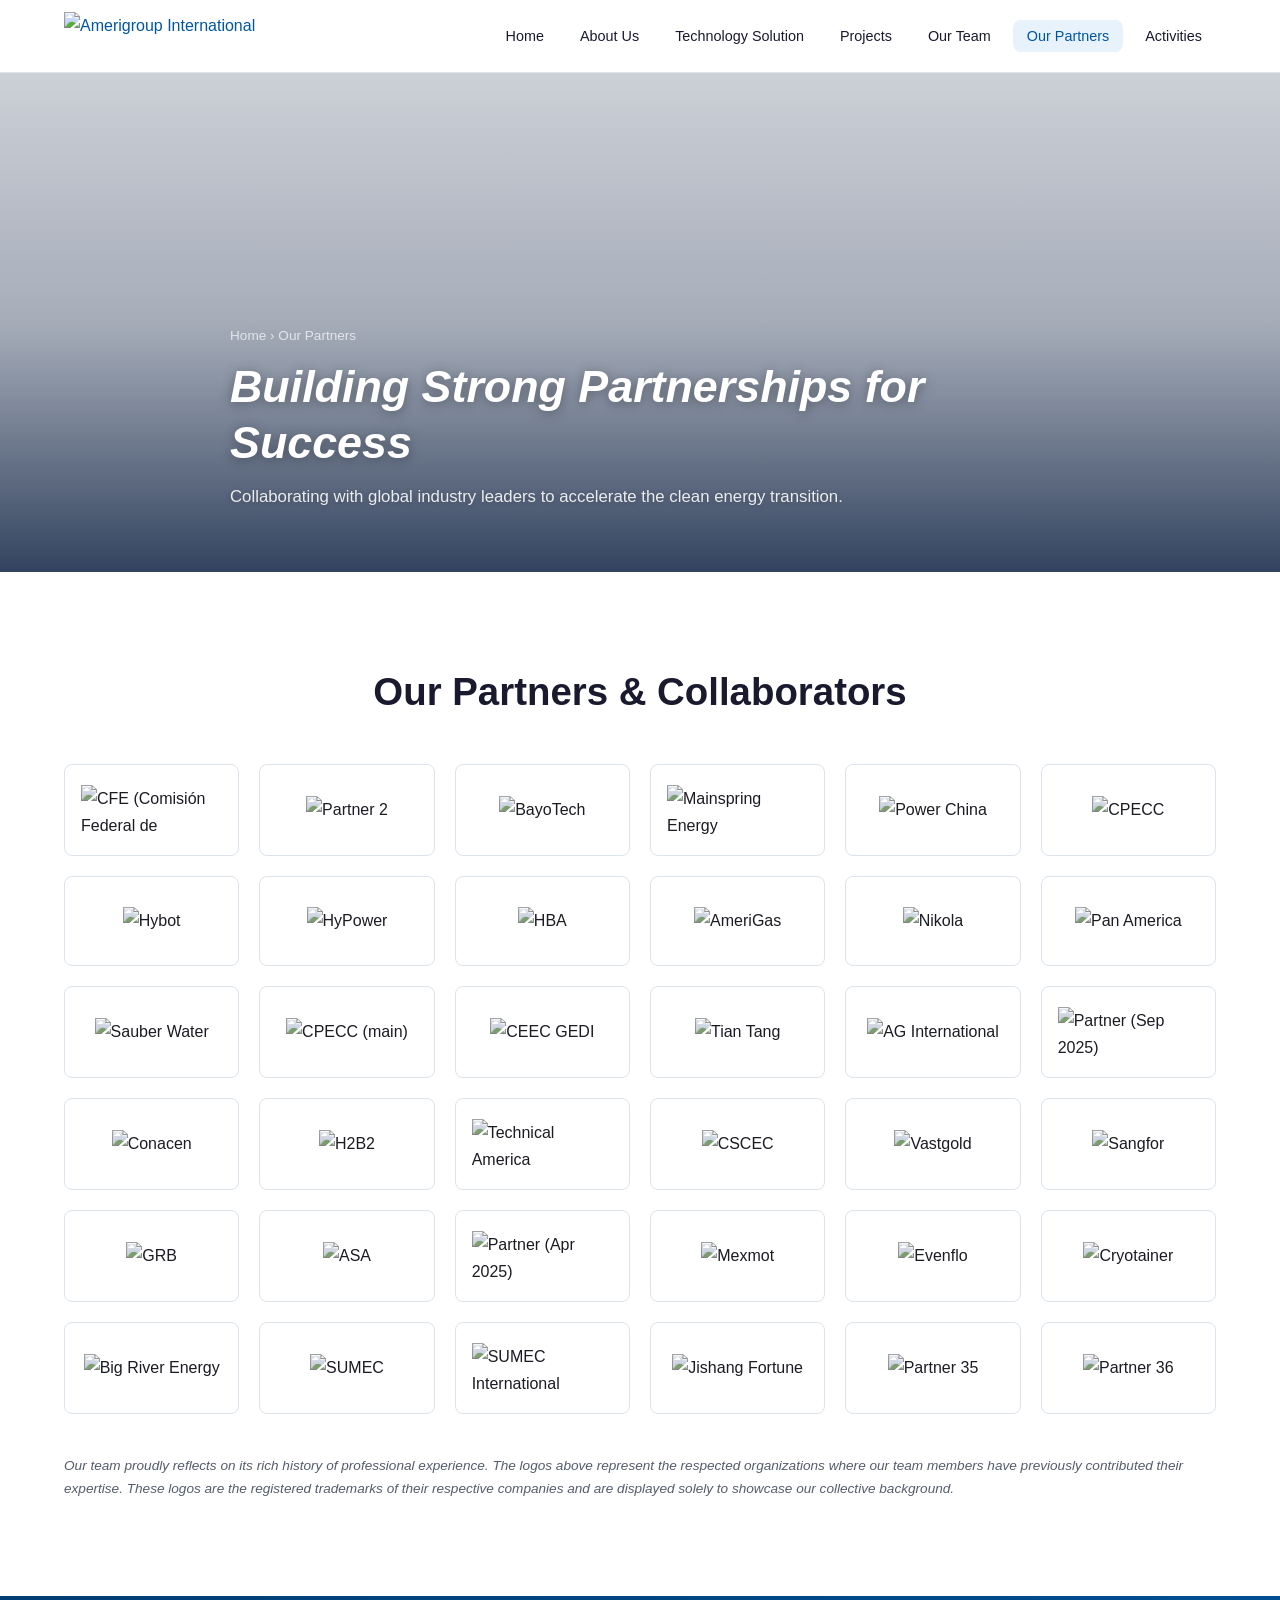
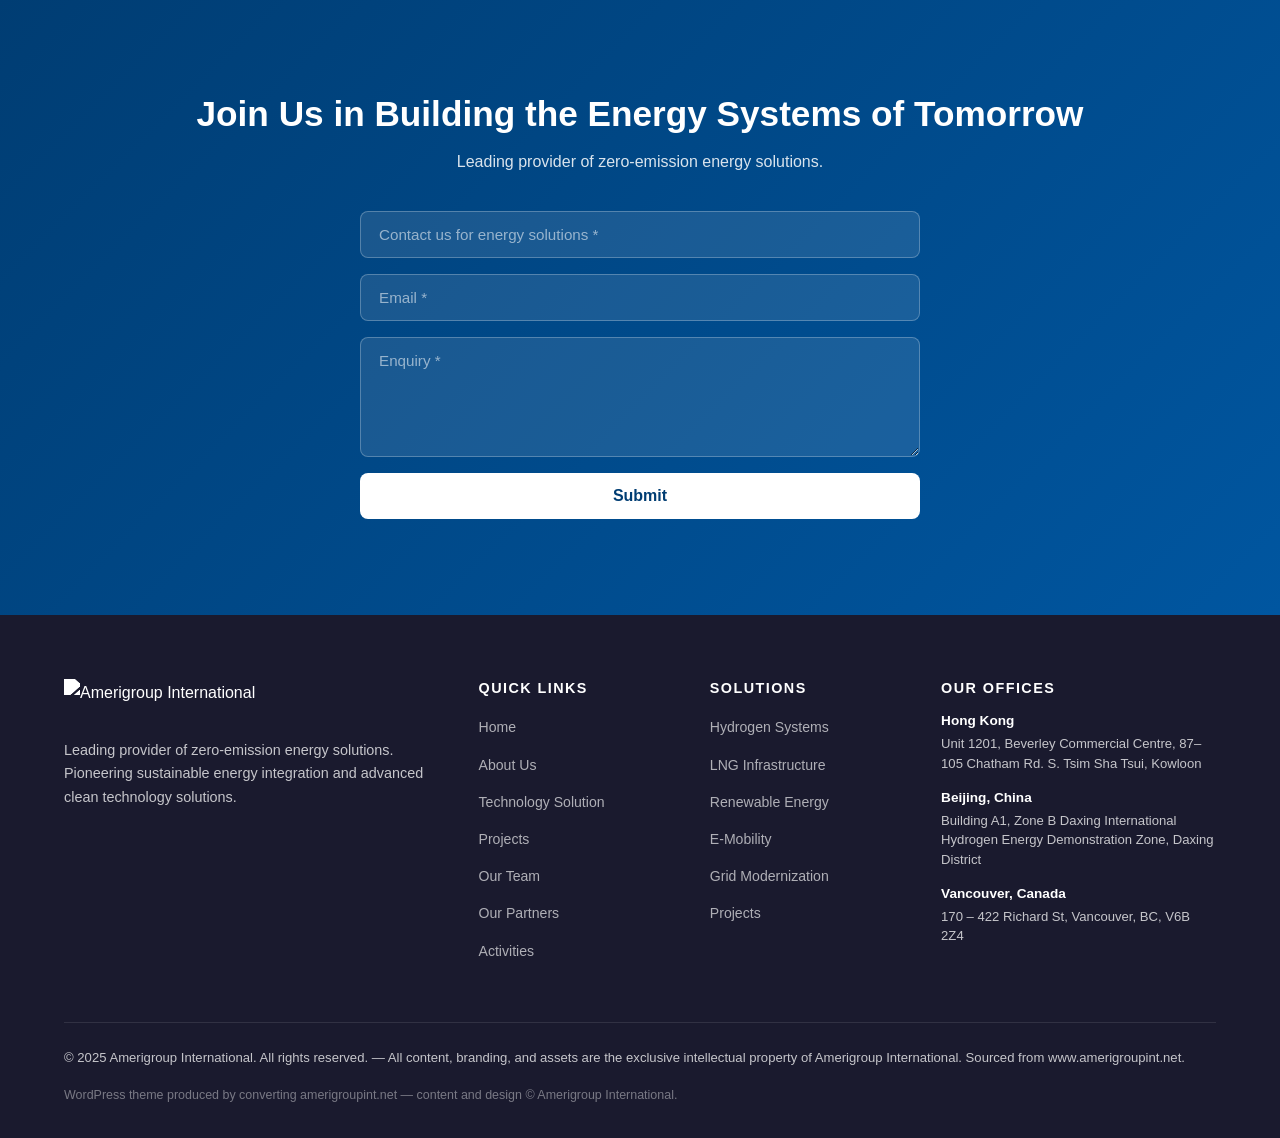
==== commit 231f19d9: "Update our-partners.html" ====
--- a/our-partners.html
+++ b/our-partners.html
@@ -62,7 +62,6 @@
         <div class="container">
 
             <div class="text-center partners-intro">
-                <span h2 class="section-title">Our Collaboration</span>
                 <h2 class="section-title">Our Partners &amp; Collaborators</h2>
             </div>
 
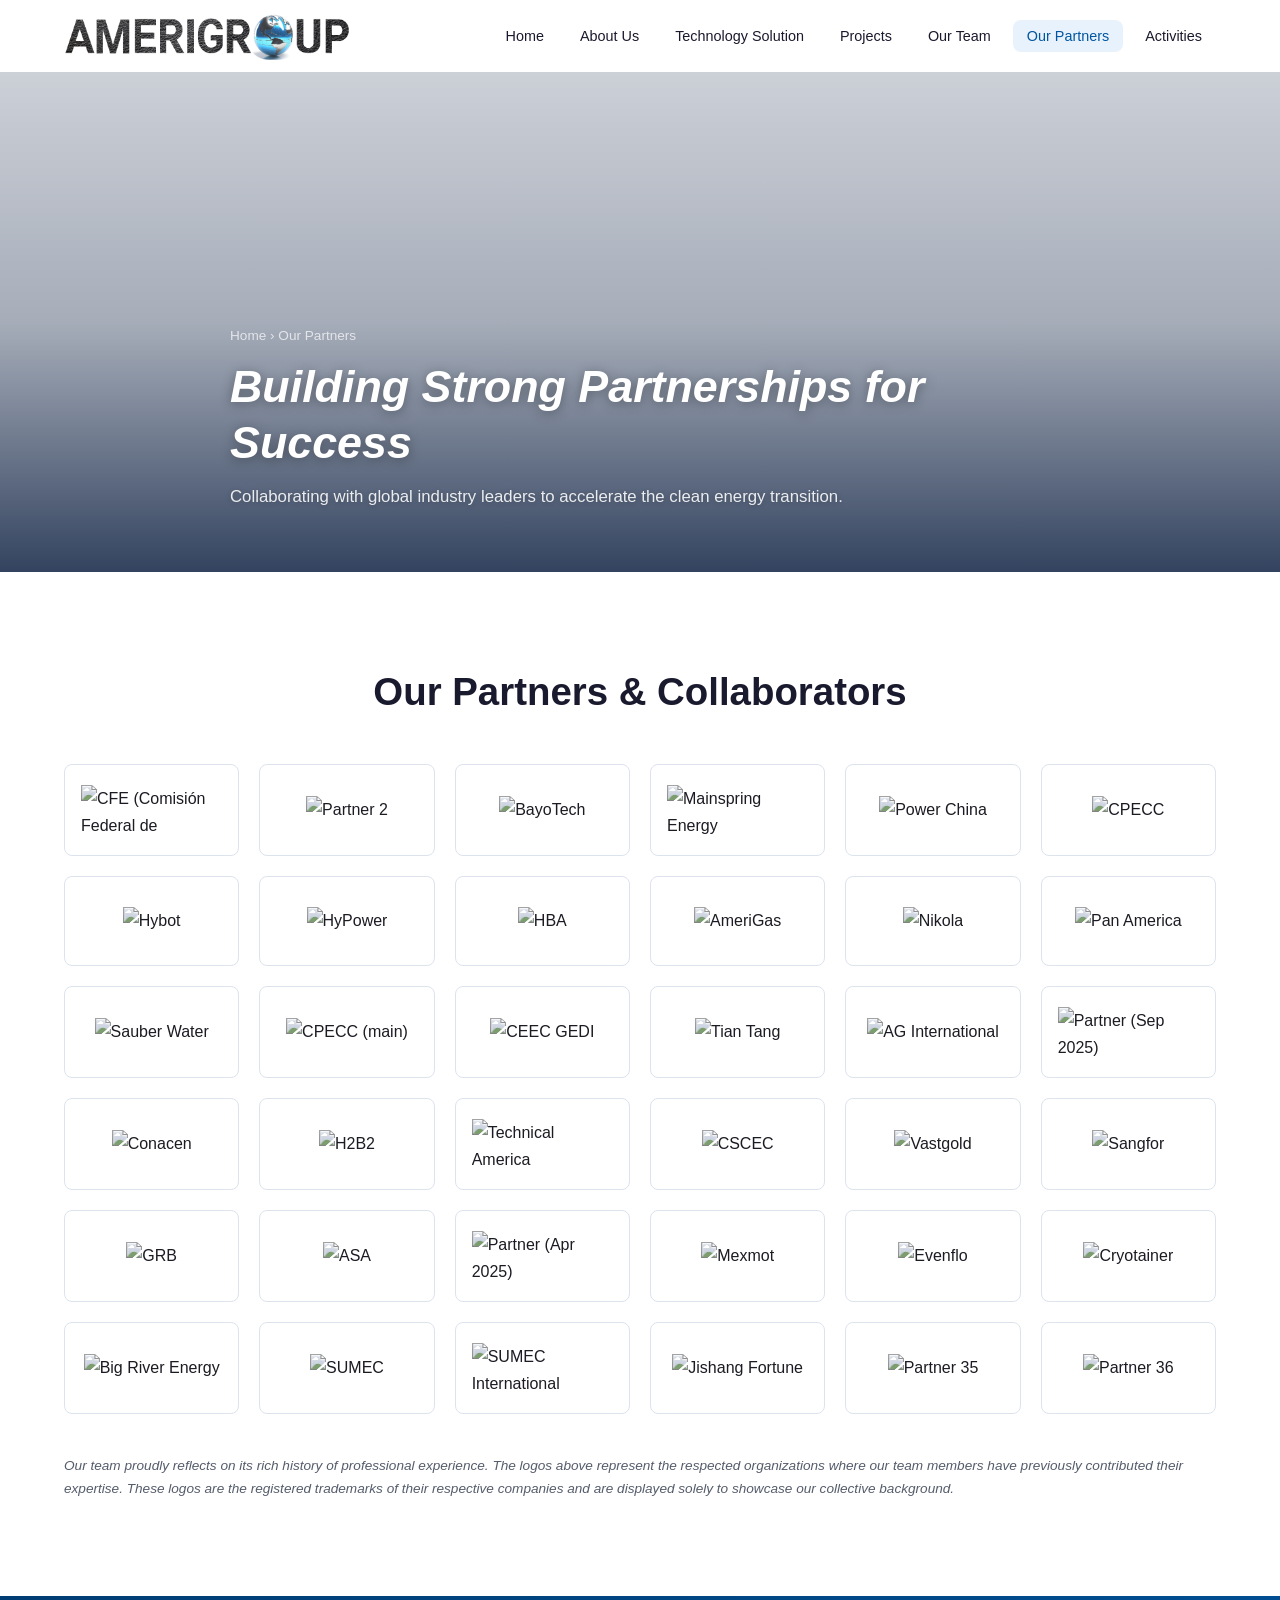
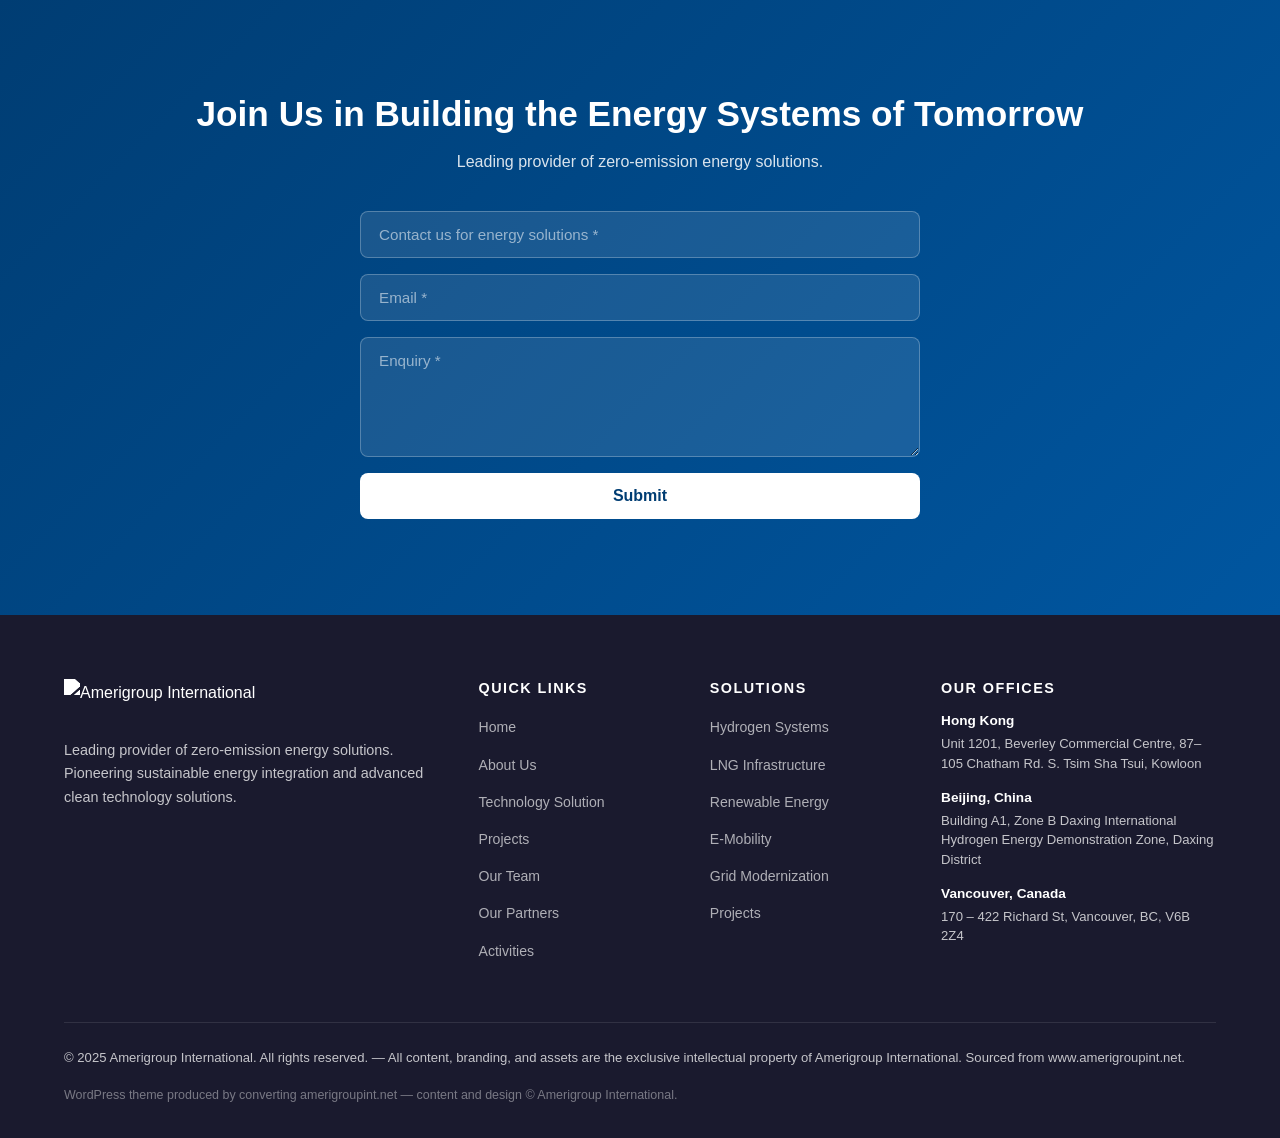
==== commit 84a71b86: "Remove white header background and update logo to AG LOGO 1.png" ====
--- a/our-partners.html
+++ b/our-partners.html
@@ -14,8 +14,8 @@
         <div class="container">
             <div class="header-inner">
                 <a href="index.html" class="site-logo" aria-label="Amerigroup International">
-                    <img src="https://assets.zyrosite.com/cdn-cgi/image/format=auto,w=768,fit=crop,q=95/ALpeJ1OkE5HqbP9Z/ag-blue-mxB4r60XMEiBQ2EG.jpg"
-                        alt="Amerigroup International" height="48">
+                    <img src="assets/AG LOGO 1.png"
+                        alt="Amerigroup International" height="60">
                 </a>
                 <nav class="primary-nav" id="primary-nav" role="navigation" aria-label="Primary Menu">
                     <ul>
--- a/style.css
+++ b/style.css
@@ -139,9 +139,8 @@
   position: fixed;
   top: 0; left: 0; right: 0;
   z-index: 1000;
-  background: rgba(255,255,255,.97);
-  backdrop-filter: blur(8px);
-  border-bottom: 1px solid var(--ag-border);
+  background: transparent;
+  border-bottom: none;
   transition: box-shadow var(--ag-transition);
 }
 #site-header.scrolled { box-shadow: var(--ag-shadow); }
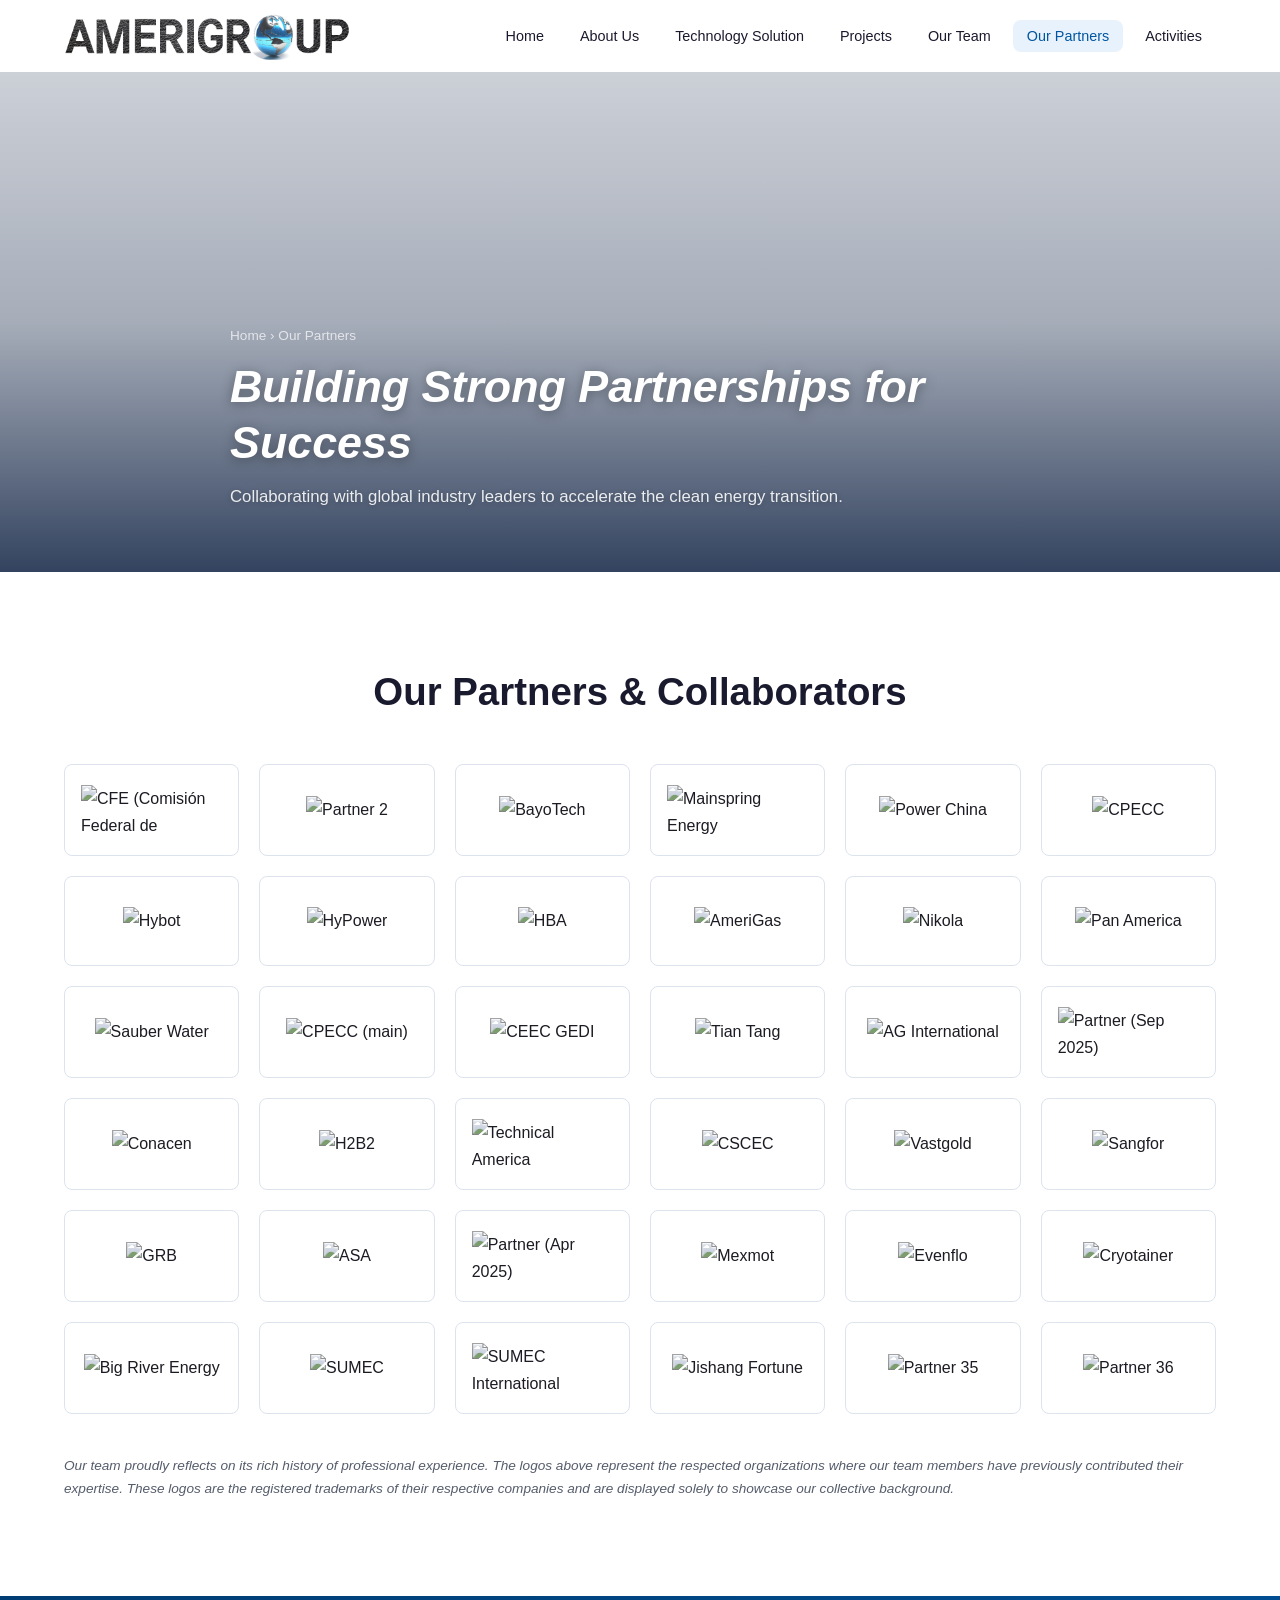
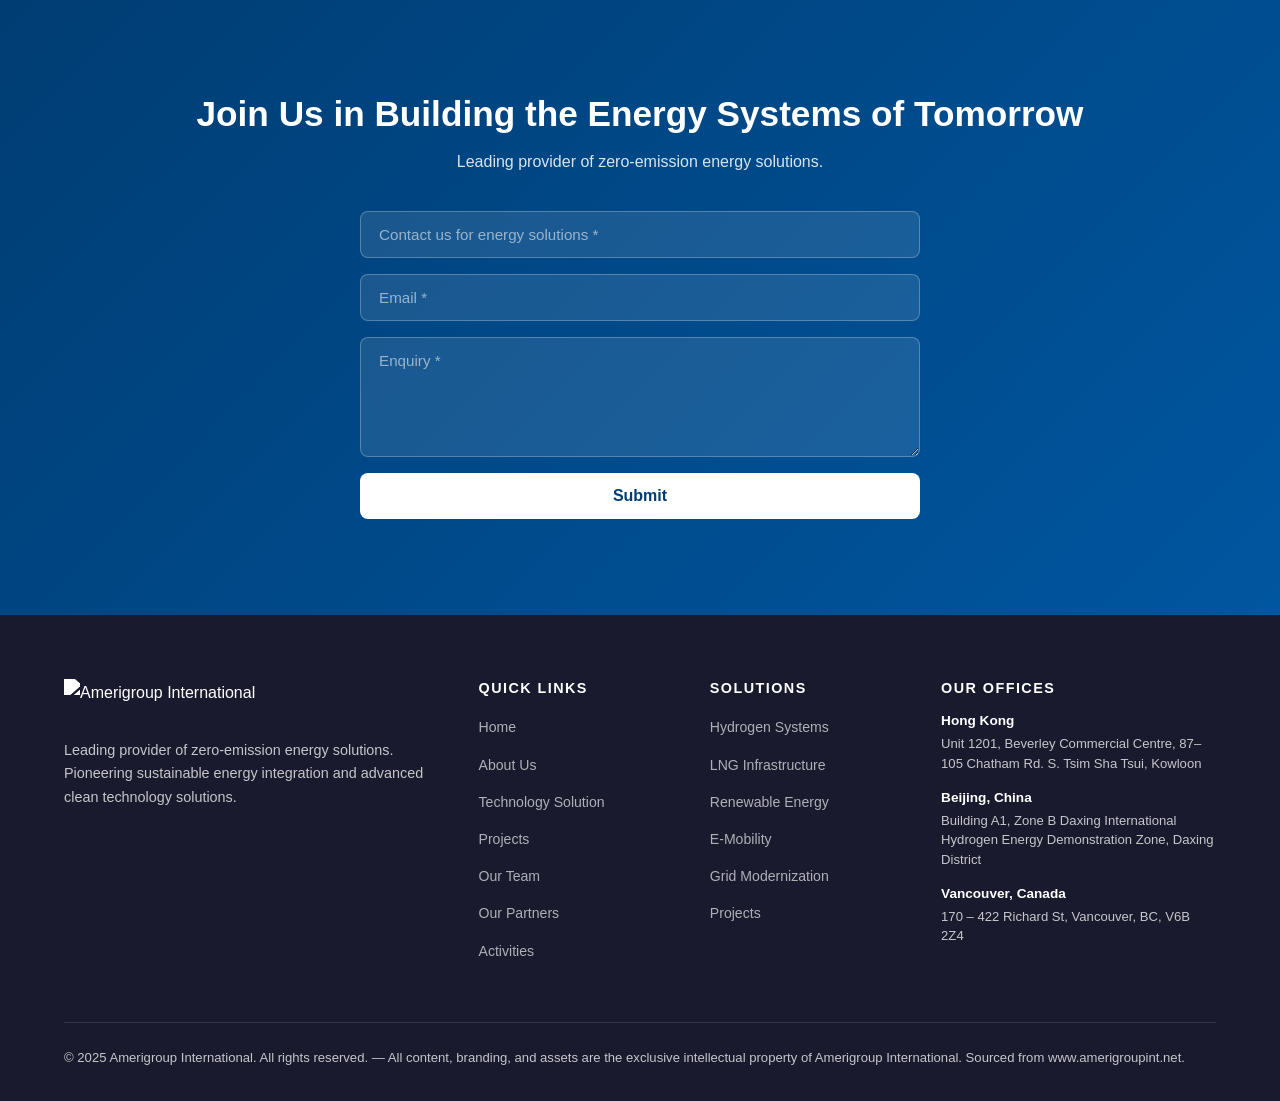
==== commit 0718d12c: "Update our-partners.html" ====
--- a/our-partners.html
+++ b/our-partners.html
@@ -14,8 +14,7 @@
         <div class="container">
             <div class="header-inner">
                 <a href="index.html" class="site-logo" aria-label="Amerigroup International">
-                    <img src="assets/AG LOGO 1.png"
-                        alt="Amerigroup International" height="60">
+                    <img src="assets/AG LOGO 1.png" alt="Amerigroup International" height="60">
                 </a>
                 <nav class="primary-nav" id="primary-nav" role="navigation" aria-label="Primary Menu">
                     <ul>
@@ -208,7 +207,7 @@
                 <div class="footer-brand">
                     <div class="footer-logo">
                         <a href="index.html">
-                            <img src="https://assets.zyrosite.com/cdn-cgi/image/format=auto,w=375,h=69,fit=crop/ALpeJ1OkE5HqbP9Z/ag-blue-mxB4r60XMEiBQ2EG.jpg"
+                            <img src="/Users/kenwong/Library/Mobile Documents/com~apple~CloudDocs/Ai Coding Claude /Antigravity Project/Amerigroup Website/Amerigroup-theme-v3.41/assets/AG LOGO 1.png"
                                 alt="Amerigroup International" height="44">
                         </a>
                     </div>
@@ -264,11 +263,6 @@
                     Sourced from <a href="https://www.amerigroupint.net" style="color:inherit;" target="_blank"
                         rel="noopener">www.amerigroupint.net</a>.
                 </p>
-                <p style="font-size:.78rem;opacity:.55;margin-top:4px;">
-                    WordPress theme produced by converting <a href="https://www.amerigroupint.net"
-                        style="color:inherit;" target="_blank" rel="noopener">amerigroupint.net</a> — content and design
-                    © Amerigroup International.
-                </p>
             </div>
         </div>
     </footer>
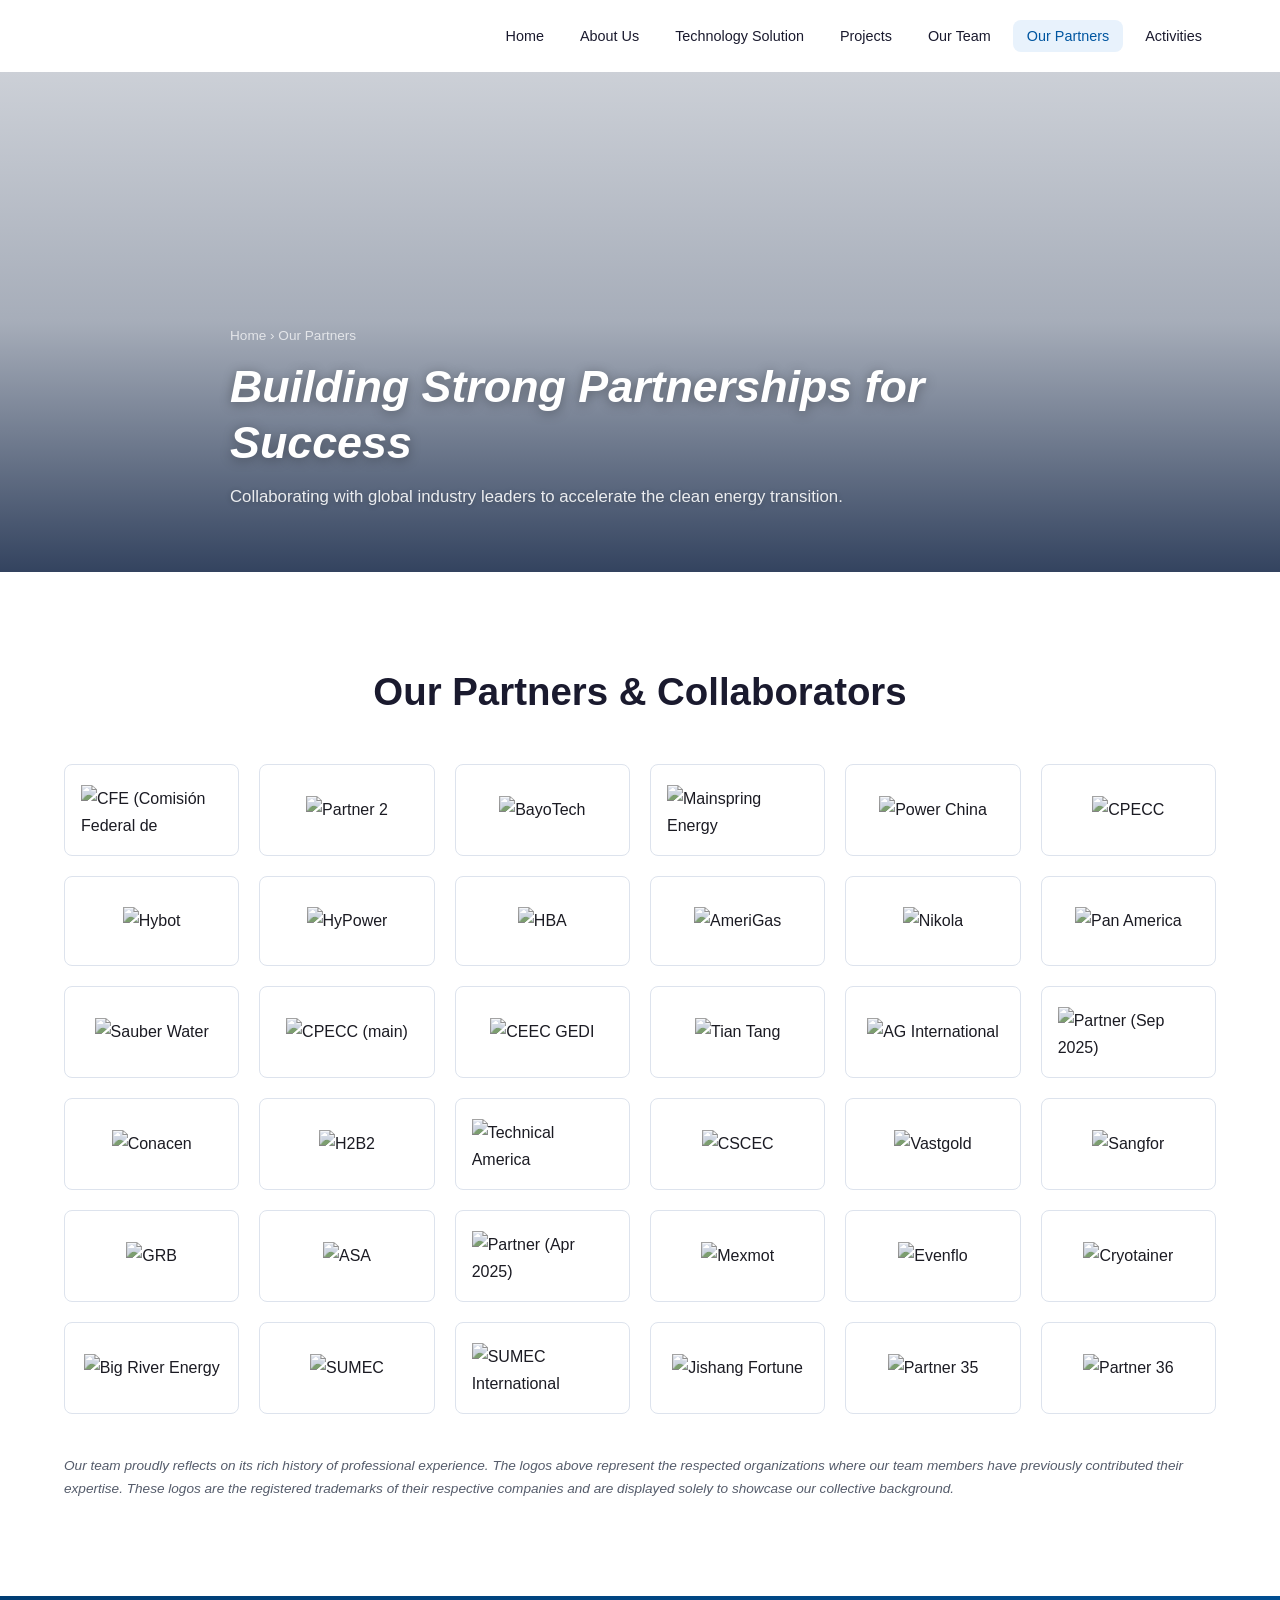
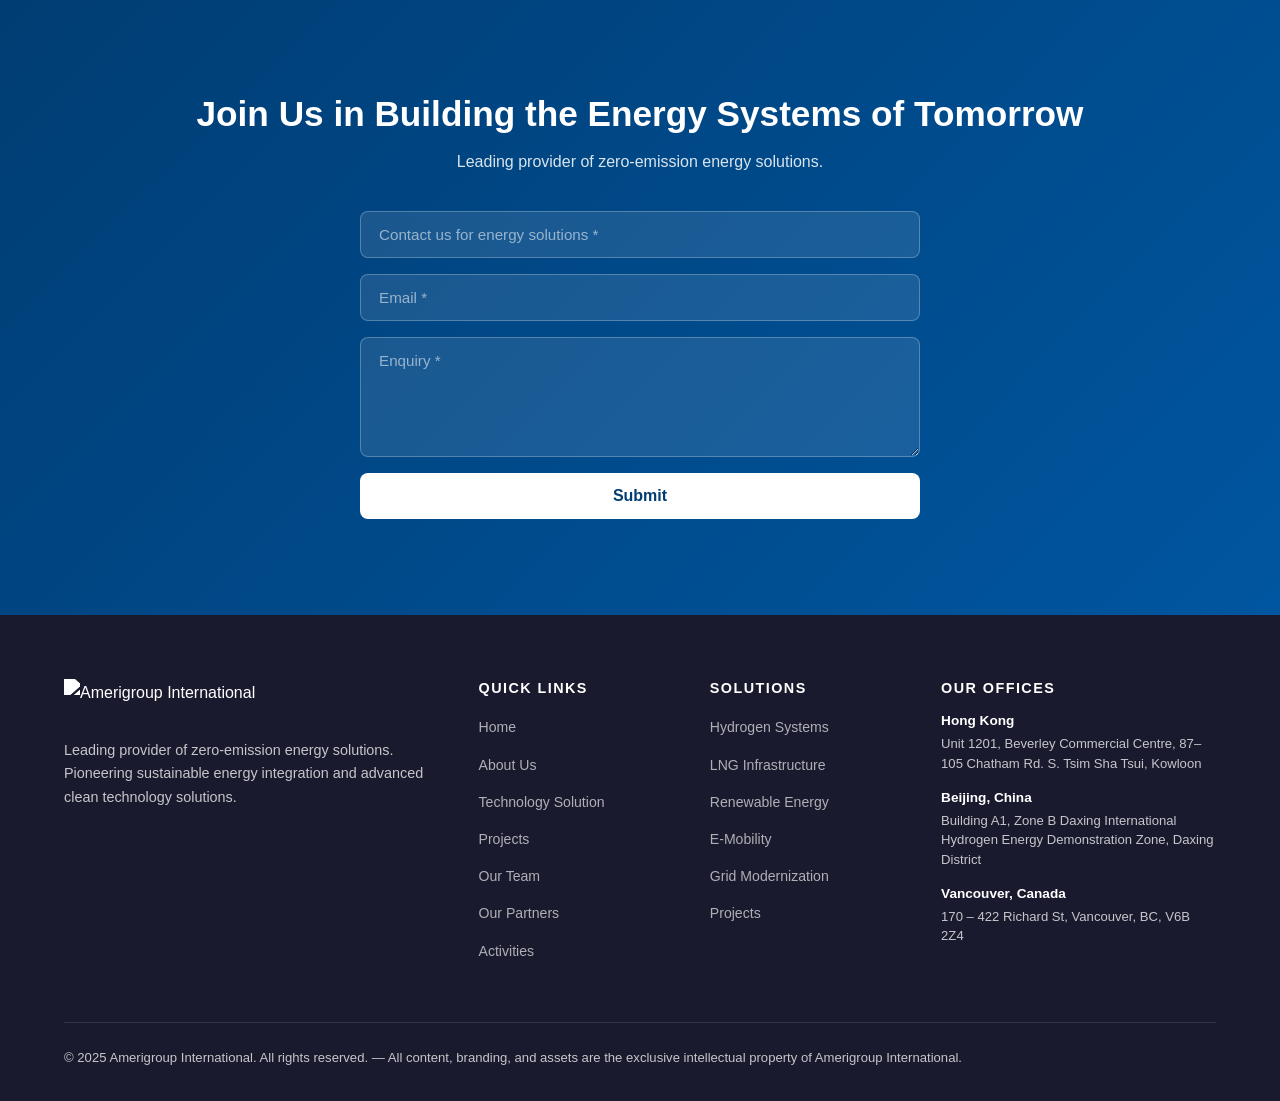
==== commit 10c8360d: "Update our-partners.html" ====
--- a/our-partners.html
+++ b/our-partners.html
@@ -14,7 +14,6 @@
         <div class="container">
             <div class="header-inner">
                 <a href="index.html" class="site-logo" aria-label="Amerigroup International">
-                    <img src="assets/AG LOGO 1.png" alt="Amerigroup International" height="60">
                 </a>
                 <nav class="primary-nav" id="primary-nav" role="navigation" aria-label="Primary Menu">
                     <ul>
@@ -260,8 +259,6 @@
                     reserved.
                     &mdash; All content, branding, and assets are the exclusive intellectual property of Amerigroup
                     International.
-                    Sourced from <a href="https://www.amerigroupint.net" style="color:inherit;" target="_blank"
-                        rel="noopener">www.amerigroupint.net</a>.
                 </p>
             </div>
         </div>
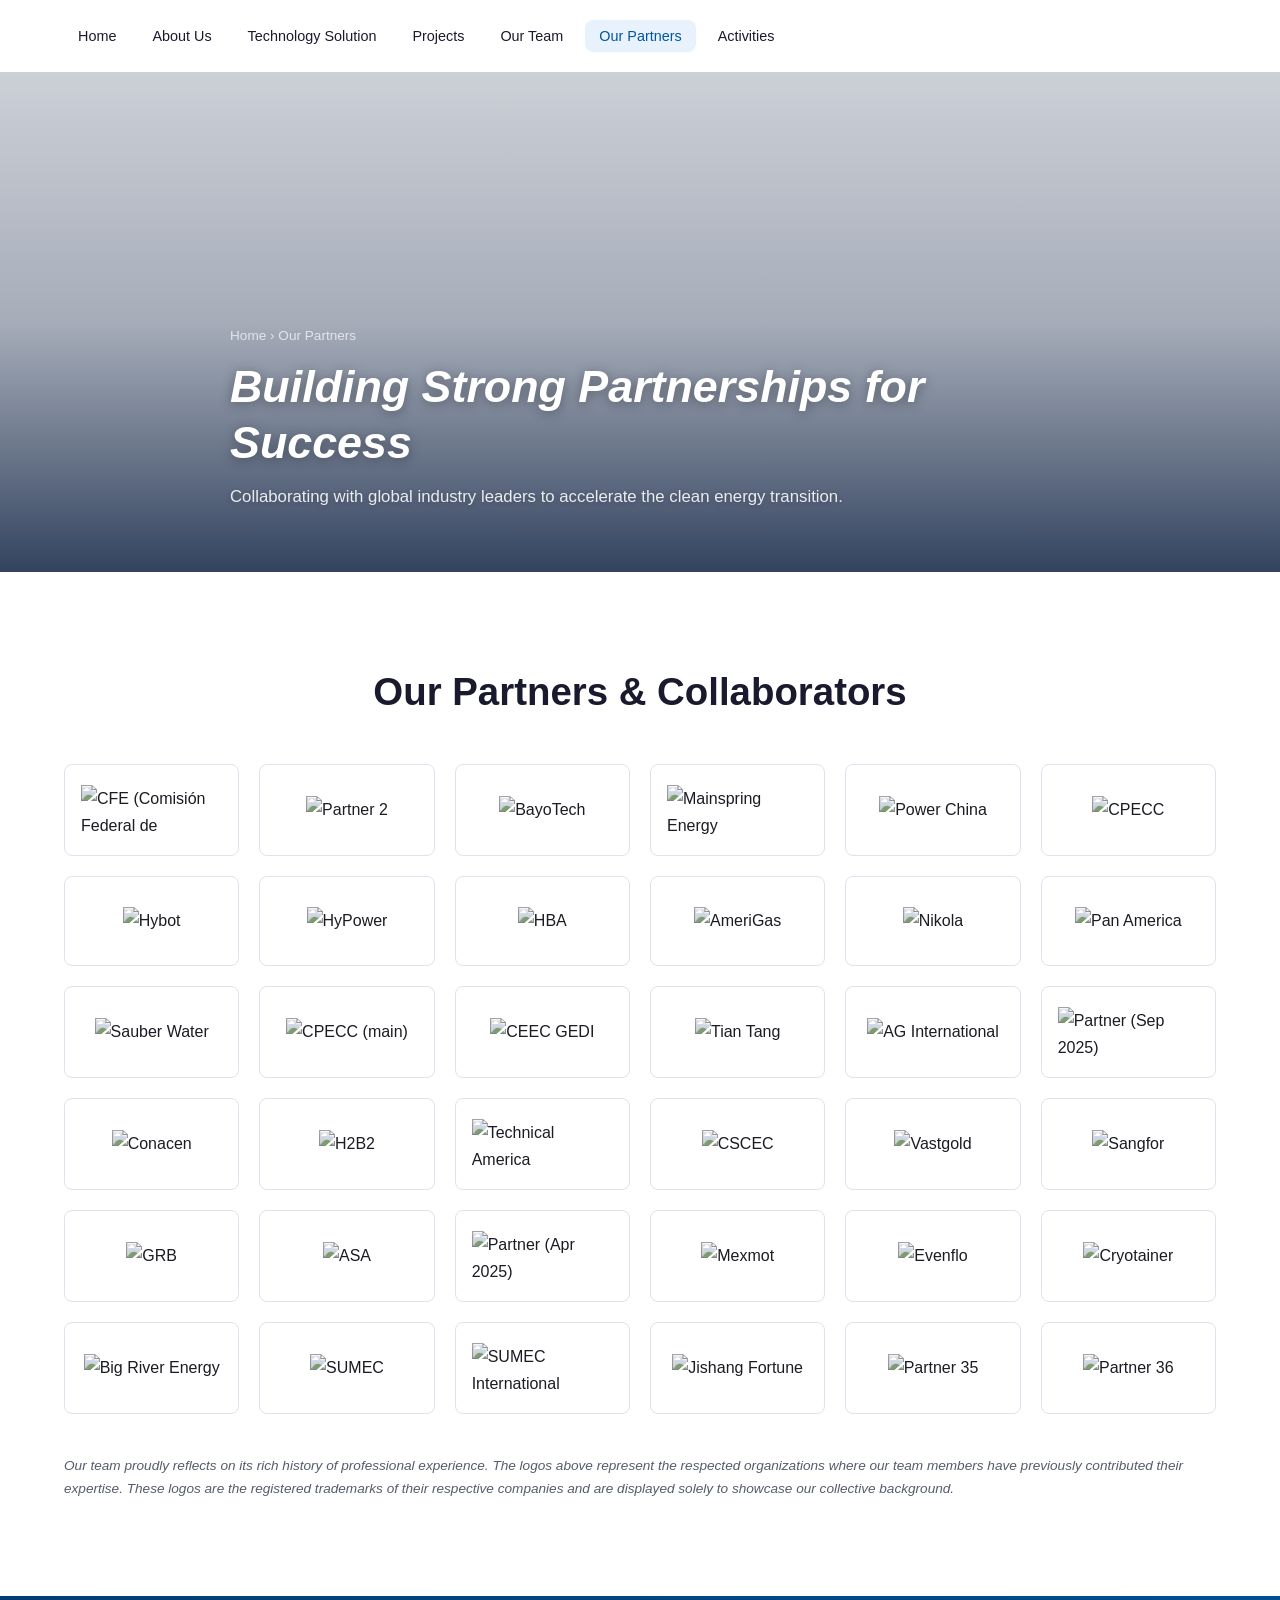
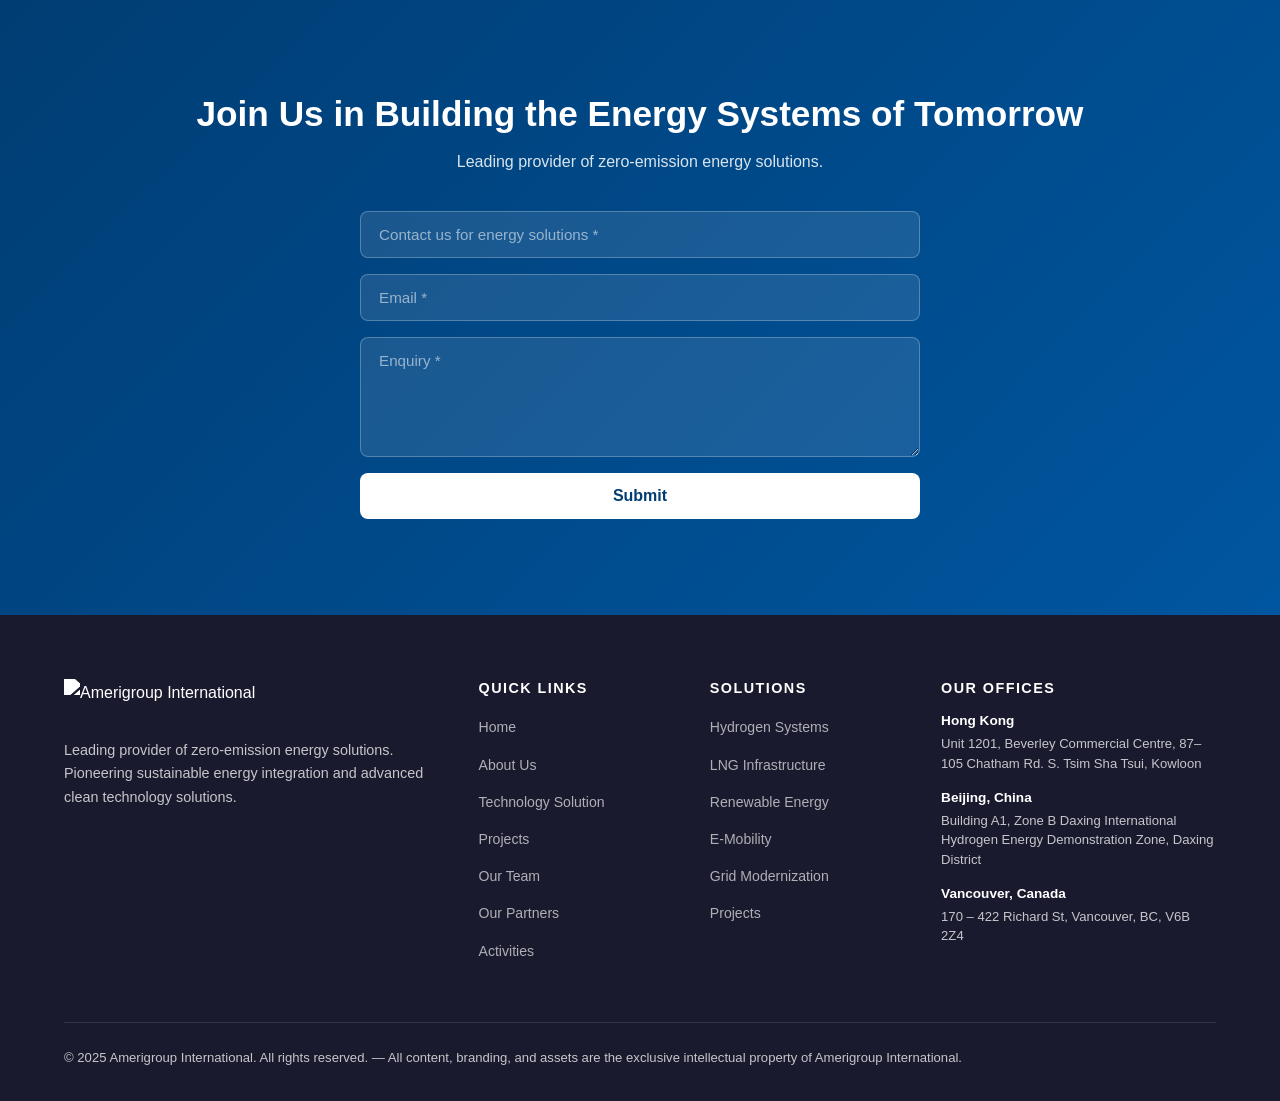
==== commit cabc5d15: "Update our-partners.html" ====
--- a/our-partners.html
+++ b/our-partners.html
@@ -13,8 +13,6 @@
     <header id="site-header" role="banner">
         <div class="container">
             <div class="header-inner">
-                <a href="index.html" class="site-logo" aria-label="Amerigroup International">
-                </a>
                 <nav class="primary-nav" id="primary-nav" role="navigation" aria-label="Primary Menu">
                     <ul>
                         <li><a href="index.html">Home</a></li>
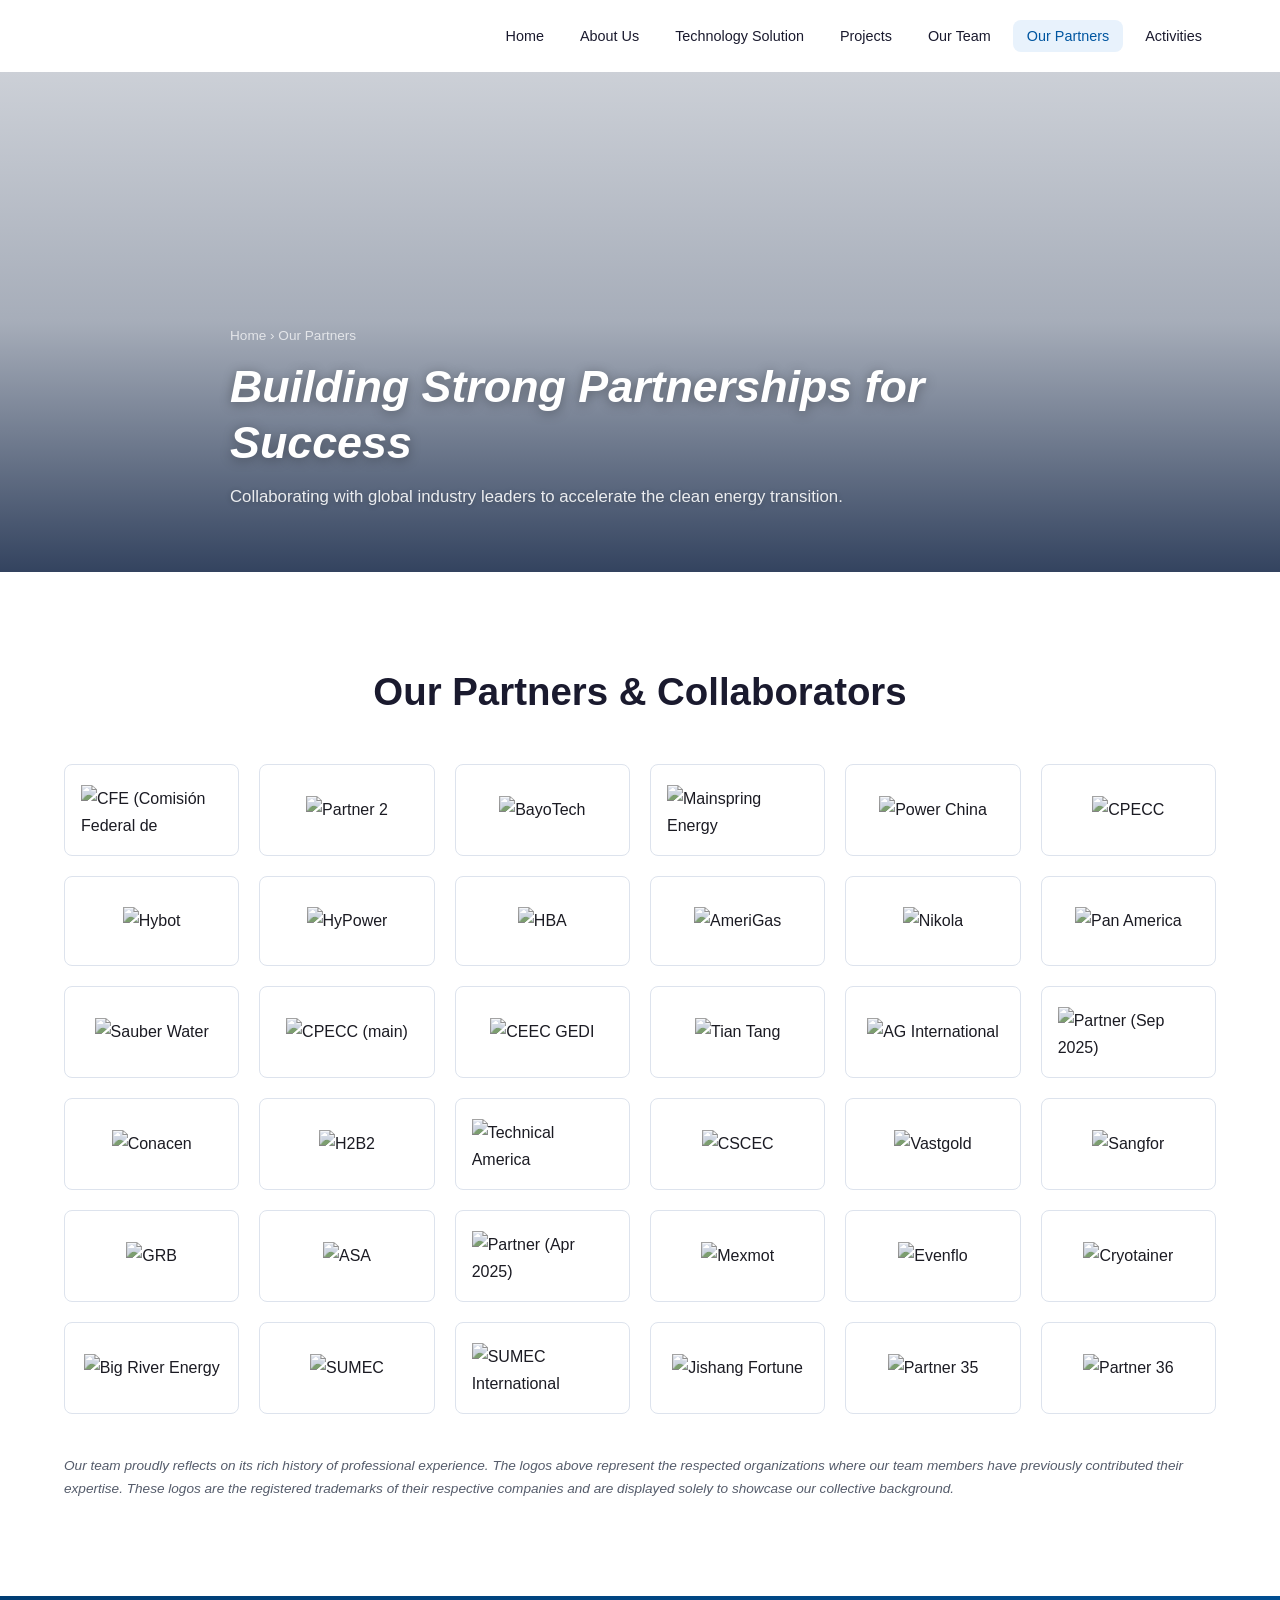
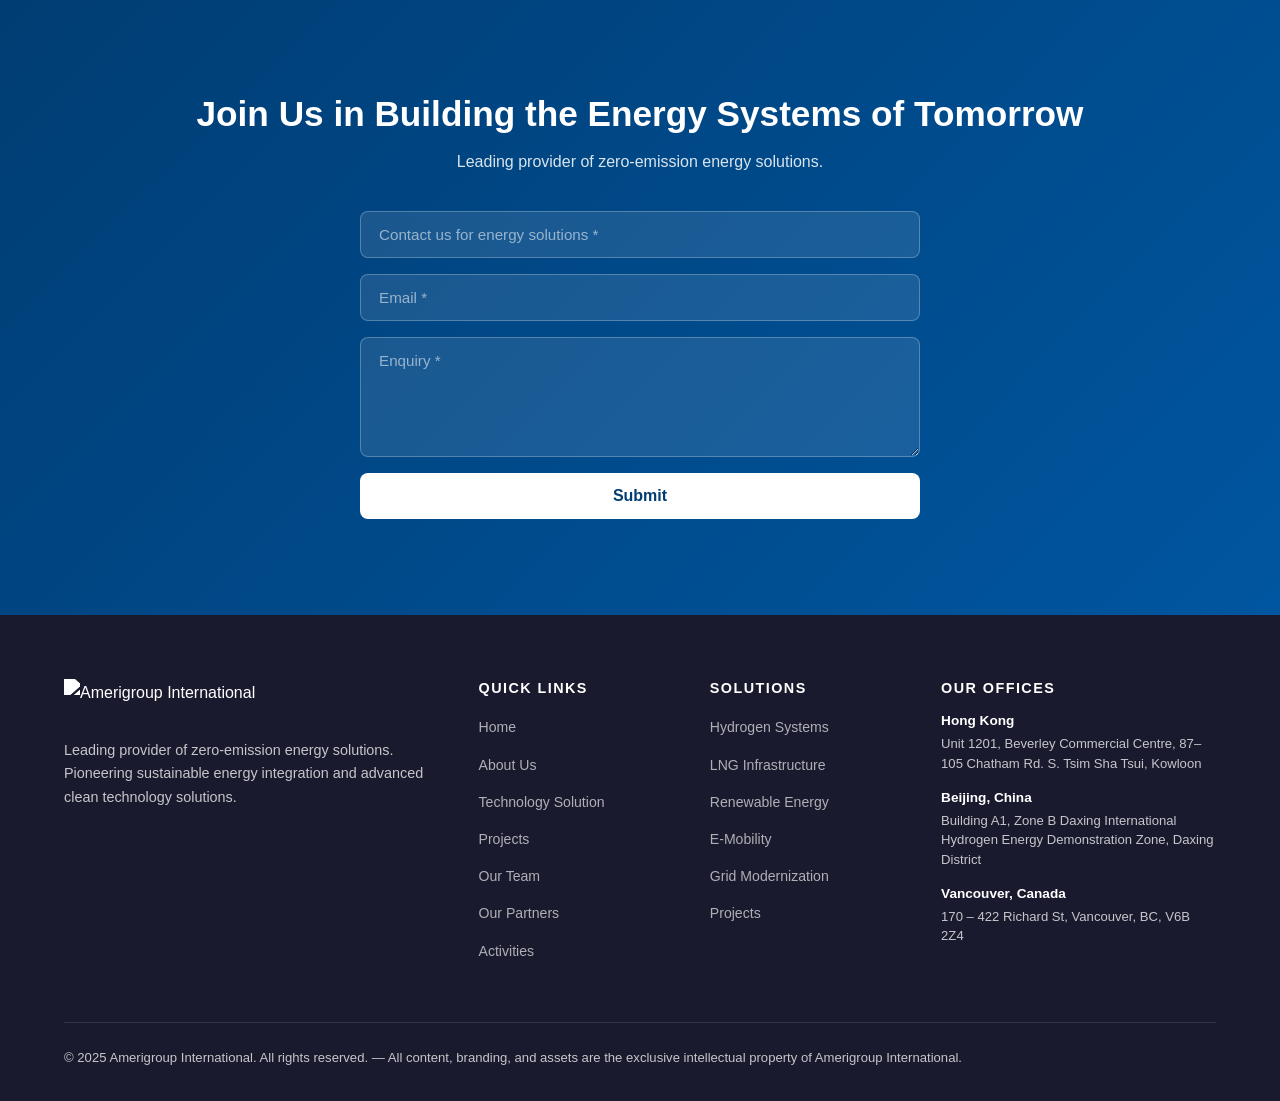
==== commit 181811f0: "Update our-partners.html" ====
--- a/our-partners.html
+++ b/our-partners.html
@@ -13,6 +13,8 @@
     <header id="site-header" role="banner">
         <div class="container">
             <div class="header-inner">
+                <a href="index.html" class="site-logo" aria-label="Amerigroup International">
+                </a>
                 <nav class="primary-nav" id="primary-nav" role="navigation" aria-label="Primary Menu">
                     <ul>
                         <li><a href="index.html">Home</a></li>
@@ -208,6 +210,7 @@
                                 alt="Amerigroup International" height="44">
                         </a>
                     </div>
+                    <a href="index.html" class="site-logo" aria-label="Amerigroup International"></a>
                     <p class="footer-tagline">Leading provider of zero-emission energy solutions. Pioneering sustainable
                         energy integration and advanced clean technology solutions.</p>
                 </div>
